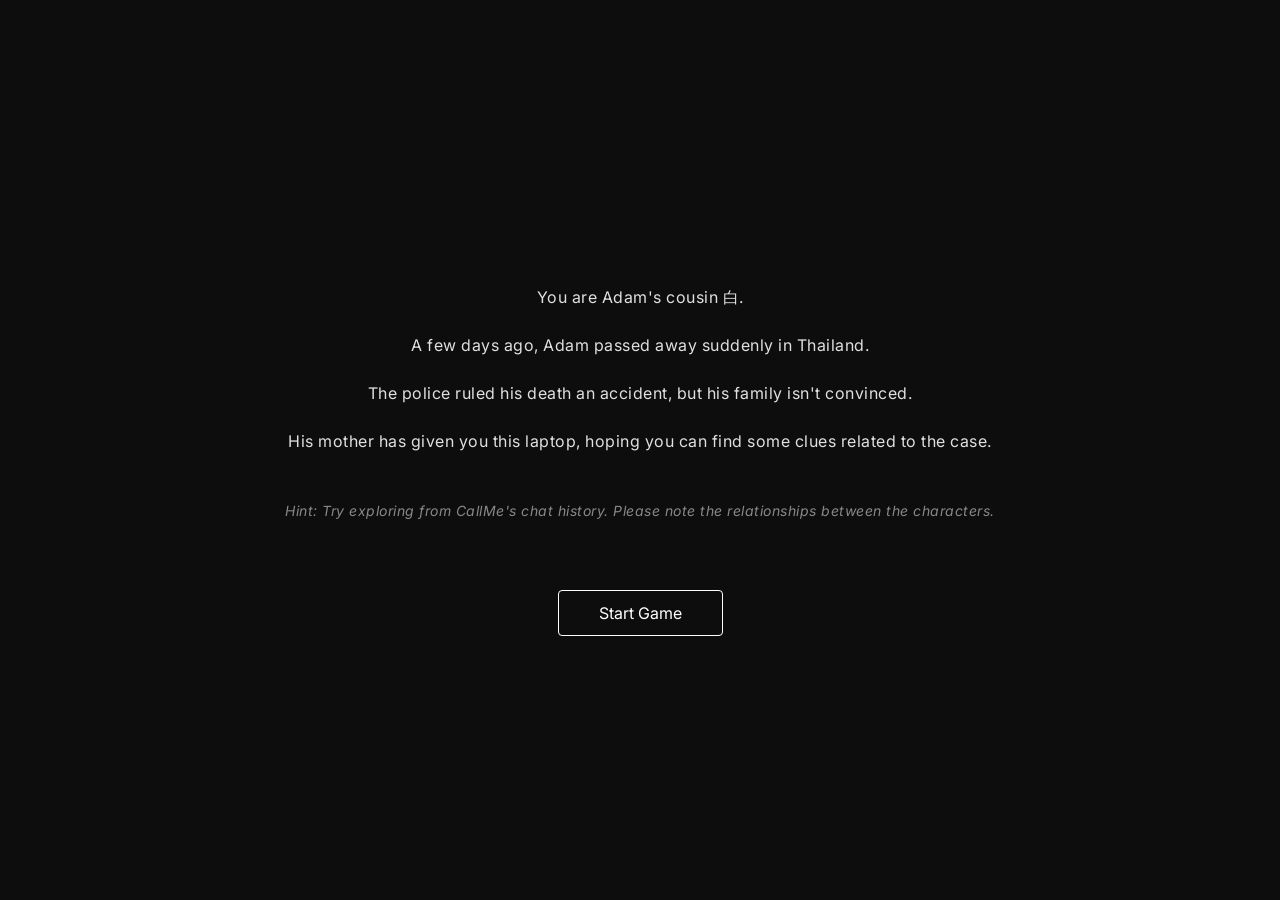
==== ARG_Game_Project/index.html @ 941aab4d "6" ====
<!DOCTYPE html>
<html lang="en">

<head>
    <meta charset="UTF-8">
    <title>ARG Prototype</title>
    <link
        href="https://fonts.googleapis.com/css2?family=Comic+Neue:wght@400;700&family=Inter:wght@400;500;600&family=Courier+Prime&display=swap"
        rel="stylesheet">
    <link rel="stylesheet" href="style.css">
</head>

<body>
    <div id="intro-screen">
        <div class="intro-content">
            <p>You are Adam's cousin 白.</p>
            <p>A few days ago, Adam passed away suddenly in Thailand.</p>
            <p>The police ruled his death an accident, but his family isn't convinced.</p>
            <p>His mother has given you this laptop, hoping you can find some clues related to the case.</p>
            <p class="intro-hint">Hint: Try exploring from CallMe's chat history. Please note the relationships between the characters.</p>
    
            <button class="start-btn" onclick="startGame()">Start Game</button>
        </div>
    </div>

    <div id="top-bar">
        <span style="font-weight:700; margin-right:20px; display:flex; align-items:center; gap:6px;">
            <svg width="14" height="14" viewBox="0 0 170 170" fill="currentColor" xmlns="http://www.w3.org/2000/svg">
                <path
                    d="M116.57 56.41C122.95 48.86 127.35 38.31 126.15 27.65C116.88 28.06 105.7 34.03 99.07 41.51C93.45 47.81 88.38 58.62 89.81 69.04C100.22 69.74 110.19 63.95 116.57 56.41ZM118.06 72.18C104.99 72.18 92.51 81.18 85.58 81.18C78.65 81.18 68.39 73.19 57.51 73.49C43.23 73.79 30.15 81.78 22.84 94.62C7.94 120.78 19.05 160.79 33.61 181.85C40.67 192.08 48.96 203.54 60.12 203.24C70.68 202.94 74.83 196.48 87.35 196.48C99.86 196.48 103.42 203.24 114.59 203.24C126.05 203.24 133.24 193.13 140.01 183.21C148.42 170.83 151.85 158.82 152 158.21C151.7 158.06 126.46 148.42 126.15 119.83C125.85 96.06 145.45 86.41 146.36 85.96C140.28 77.01 130.41 72.43 118.06 72.18Z"
                    transform="translate(0 -27)" />
            </svg>
            Finder
        </span>
        <span>File</span> <span style="margin-left:15px">Edit</span> 
        <span style="margin-left:20px; color:#ff5f56; cursor:pointer; font-size:11px;" onclick="clearSave()">[Reset Save]</span>
        <span style="margin-left:10px; color:#27c93f; cursor:pointer; font-size:11px; font-weight:bold;"
            onclick="exportLogs()">[Export Log]</span>
        <span style="margin-left:auto" id="clock">10:42
            AM</span>
    </div>

    <!-- <div id="digital-sticky">
        <div class="sticky-header"></div>
        <div class="sticky-body">
            I think<br>I found you.
        </div>
    </div> -->

    <div id="win-chat" class="window" style="width: 800px; height: 550px; top: 50px; left: 50px;">
        <div class="title-bar">
            <div class="traffic-lights">
                <div class="dot close" onclick="closeWindow('win-chat')"></div>
                <div class="dot min"></div>
                <div class="dot max"></div>
            </div>
            <div class="win-title">CallMe</div>
        </div>
    
        <div class="wechat-app-container">
            <div class="wechat-sidebar">
                <!-- <div class="self-avatar"
                    style="background: url('assets/Adam.png') center/cover;">
                </div> -->
                <div class="wechat-sidebar">
                    <div class="self-avatar" style="background: #333;">Adam</div>
                    
                </div>


                <div class="nav-icon active" id="nav-chats" onclick="switchWechatTab('chats', this)" title="Chats">💬</div>
                <div class="nav-icon" id="nav-contacts" onclick="switchWechatTab('contacts', this)" title="Contacts">👤
                </div>
                <div class="nav-icon" id="nav-wallet" onclick="switchWechatTab('wallet', this)" title="Wallet">💰</div>
            </div>
    
            <div class="wechat-main">
    
                <div id="wechat-chats" class="wechat-page active chat-layout">
                    <div id="chat-list-view" class="contact-list"></div>
                    <div id="chat-detail-view" class="chat-view">
                        <div class="chat-header-bar">
                            <div class="chat-title" id="active-chat-name"
                                style="font-weight:600; font-size:16px; margin-left:15px;">Select a chat</div>
                        </div>
                        <div class="message-container" id="chat-messages"></div>
                    </div>
                </div>
    
                <div id="wechat-contacts" class="wechat-page chat-layout">
                    <div id="contacts-list-view" class="contact-list"></div>
                    <div id="contacts-detail-view" class="chat-view"
                        style="display:flex; justify-content:center; align-items:center; background:#f5f5f5;">
                        <div style="color:#999; font-size:14px;">Select a contact to view details</div>
                    </div>
                </div>
    
                <div id="wechat-wallet" class="wechat-page" style="flex-direction:column; background:#fff;">
                    <div class="wallet-header">
                        <div class="wallet-balance-title">My Balance (¥)</div>
                        <div class="wallet-balance">245,420.00</div>
                    </div>
                    <div
                        style="padding: 15px 20px; font-weight:bold; border-bottom:1px solid #eee; color:#555; background:#fafafa;">
                        Recent Transactions</div>
                    <div id="wallet-records" class="wallet-list"></div>
                </div>
    
            </div>
        </div>
    </div>

    <div id="win-files" class="window" style="width: 500px; height: 520px; top: 100px; left: 450px;">
        <div class="title-bar">
            <div class="traffic-lights">
                <div class="dot close" onclick="closeWindow('win-files')"></div>
                <div class="dot min"></div>
                <div class="dot max"></div>
            </div>
            <div class="win-title">My Documents</div>
        </div>

        <div class="browser-controls"
            style="display: flex; gap: 8px; align-items: center; padding: 5px 10px; background: #f1f3f4; border-bottom: 1px solid #ccc; flex-shrink: 0;">
            <button onclick="universalFileBack()"
                style="border:none; background:transparent; font-size:16px; cursor:pointer; padding: 4px 8px; border-radius: 4px;"
                onmouseover="this.style.background='#e4e6e9'" onmouseout="this.style.background='transparent'">
                🔙
            </button>
            <span style="font-size: 12px; color: #555; margin-left: 5px; font-weight: 500;" id="current-folder-path">My
                Documents</span>
        </div>

        <div id="files-main-view" class="file-grid">
            <div class="icon-item"><span class="file-visual">📁</span>
                <div class="icon-name">Work</div>
            </div>
        
            <div class="icon-item" onclick="showRyanPasswordPrompt(this)">
                <span class="file-visual">🔒</span>
                <div class="icon-name">Xin</div>
            </div>
        
            <div class="icon-item"><span class="file-visual">📁</span>
                <div class="icon-name">Games</div>
            </div>

            <div class="icon-item" onclick="openDownloadsFolder('Downloads')">
                <span class="file-visual">⬇️</span>
                <div class="icon-name">Downloads</div>
            </div>
        
            <div class="icon-item" onclick="showHandsPasswordPrompt(this)">
                <span class="file-visual">🔒</span>
                <div class="icon-name">Data_Recovered</div>
            </div>
        </div>

        <div id="downloads-content-view" class="file-grid"
            style="display:none; background:#fff; flex:1; overflow-y:auto; padding: 15px;">
        </div>
    
        <div id="ryan-password-screen" style="display:none; flex-direction:column; align-items:center; justify-content:center; flex:1; background:#f0f0f0;">
            <div style="font-size: 40px; margin-bottom: 10px;">📂</div>
            <div style="font-size: 13px; font-weight: bold; margin-bottom: 15px;">Folder "Xin" is encrypted.</div>
            <input type="password" id="ryan-pwd-input" placeholder="YYYYMMDD" 
                   style="padding:8px; border:1px solid #ccc; border-radius:4px; margin-bottom:10px; outline:none; text-align:center;">
            <div style="display:flex; gap:10px;">
                <button onclick="checkRyanPassword()" style="padding:5px 15px; cursor:pointer; background:#2c3e50; color:white; border:none; border-radius:4px;">Unlock</button>
                <button onclick="universalFileBack()" style="padding:5px 15px; cursor:pointer; background:#ccc; border:none; border-radius:4px;">Cancel</button>
            </div>
            <p id="ryan-pwd-error" style="color:red; font-size:11px; margin-top:10px; height:12px;"></p>
        </div>

        <div id="diary-password-screen"
            style="display:none; position:absolute; top:0; left:0; width:100%; height:100%; background:rgba(0,0,0,0.85); z-index:9999; flex-direction:column; justify-content:center; align-items:center;">
            <div
                style="background:#1a1a1a; border:1px solid #444; padding:30px; border-radius:4px; text-align:center; color:white; width: 320px; box-shadow: 0 10px 30px rgba(0,0,0,0.8);">
                <h3 style="margin-top:0; font-family:serif; color:#f0d799; letter-spacing: 1px;">Encrypted Document</h3>
                <p style="font-size:12px; color:#aaa; margin-bottom:20px; line-height:1.5;">I define the truth of the world.</p>
        
                <input type="text" id="diary-pwd-input" placeholder="Enter passphrase..." autocomplete="off"
                    style="width:85%; padding:10px; margin-bottom:10px; background:#000; color:#fff; border:1px solid #555; border-radius:2px; text-align:center; font-family: monospace;">
        
                <div id="diary-pwd-error" style="color:#ff4444; font-size:11px; height:15px; margin-bottom:15px;"></div>
        
                <div>
                    <button onclick="document.getElementById('diary-password-screen').style.display='none'"
                        style="padding:6px 16px; cursor:pointer; background:transparent; border:1px solid #555; color:#aaa; border-radius:2px; margin-right:10px; transition: 0.2s;">Cancel</button>
                    <button onclick="checkDiaryPassword()"
                        style="padding:6px 16px; cursor:pointer; background:#f0d799; border:none; color:#000; border-radius:2px; font-weight:bold; transition: 0.2s;">Decrypt</button>
                </div>
            </div>
        </div>
    
        <div id="ryan-content-view" class="file-grid" style="display:none; background:#fff; flex:1; overflow-y:auto;">
            </div>

        <div id="hands-password-screen"
            style="display:none; flex-direction:column; align-items:center; justify-content:center; flex:1; background:#f5f7fa;">
        
            <div style="font-size: 14px; font-weight: bold; margin-bottom: 15px; color: #555; letter-spacing: 1px;">
                "My Fetish......"
            </div>
        
            <div id="t9-input-display"
                style="width: 200px; height: 36px; background: white; border: 1px solid #ccc; border-radius: 4px; margin-bottom: 20px; text-align: center; line-height: 36px; font-size: 20px; letter-spacing: 8px; font-weight: bold; color: #333; box-shadow: inset 0 1px 3px rgba(0,0,0,0.1);">
            </div>
        
            <div class="t9-keypad">
                <div class="t9-key" onclick="t9Input('1')"><span class="num">1</span><span class="letters"></span></div>
                <div class="t9-key" onclick="t9Input('2')"><span class="num">2</span><span class="letters">ABC</span></div>
                <div class="t9-key" onclick="t9Input('3')"><span class="num">3</span><span class="letters">DEF</span></div>
                <div class="t9-key" onclick="t9Input('4')"><span class="num">4</span><span class="letters">GHI</span></div>
                <div class="t9-key" onclick="t9Input('5')"><span class="num">5</span><span class="letters">JKL</span></div>
                <div class="t9-key" onclick="t9Input('6')"><span class="num">6</span><span class="letters">MNO</span></div>
                <div class="t9-key" onclick="t9Input('7')"><span class="num">7</span><span class="letters">PQRS</span></div>
                <div class="t9-key" onclick="t9Input('8')"><span class="num">8</span><span class="letters">TUV</span></div>
                <div class="t9-key" onclick="t9Input('9')"><span class="num">9</span><span class="letters">WXYZ</span></div>
                <div class="t9-key action-key" onclick="t9Clear()">CLR</div>
                <div class="t9-key" onclick="t9Input('0')"><span class="num">0</span></div>
                <div class="t9-key action-key" onclick="t9Submit()" style="color: #27c93f;">OK</div>
            </div>
        
            <div style="display:flex; gap:10px; margin-top: 20px;">
                <button onclick="universalFileBack()"
                    style="padding:6px 20px; cursor:pointer; background:#ccc; border:none; border-radius:4px; font-weight:bold; color:#333;">Cancel</button>
            </div>
            <p id="hands-pwd-error" style="color:#ff5f56; font-size:12px; margin-top:10px; height:14px; font-weight:bold;"></p>
        </div>
        
        
        <div id="hands-content-view" class="file-grid" style="display:none; background:#fff; flex:1; overflow-y:auto; padding: 15px;">
        </div>

    </div>


   

    <div id="win-music" class="window" style="width: 850px; height: 600px; top: 80px; left: 180px;">
        <div class="title-bar">
            <div class="traffic-lights">
                <div class="dot close" onclick="closeWindow('win-music')"></div>
                <div class="dot min"></div>
                <div class="dot max"></div>
            </div>
            <div class="win-title">Music Player</div>
        </div>

        
        <audio id="real-audio" style="display:none;"></audio>


        <div class="music-container">
            <div class="music-sidebar">
                <div class="music-menu-section">
                    <div class="menu-label">Recommend</div>
                    <div class="menu-item disabled">Home</div>
                    <div class="menu-item disabled">Explore</div>
                    <div class="menu-item disabled">Video</div>
                </div>
                <div class="music-menu-section">
                    <div class="menu-label">My Music</div>
                    <div class="menu-item active-link" onclick="showLikedSongs()">❤️ Liked</div>
                    <div class="menu-item disabled">Recent</div>
                    <div class="menu-item disabled">Local</div>
                    <div class="menu-item disabled">Cloud</div>
                </div>
            </div>
    
            <div class="music-main" id="music-main-content">
                <div class="music-home-mock">
                    <h2 style="margin-bottom:20px;">Hi, Guest</h2>
                    <div class="mock-banner">Daily Recommendations for You</div>
                    <div style="color:#999; margin-top:50px; text-align:center;">Click "Liked" to view your collection.</div>
                </div>
            </div>
        </div>
    
        <div class="music-player-bar">
            <div class="current-track-info">
                <div id="player-cover" class="player-cover">?</div>
                <div class="track-text">
                    <div id="player-title" class="player-title">Not Playing</div>
                    <div id="player-artist" class="player-artist">Select a song</div>
                </div>
                <span style="color:#ff5c5c; margin-left:10px; cursor:pointer;">❤️</span>
            </div>
            
            <div class="player-controls-center">


                <div class="controls-btns">
                    <span onclick="playPrevSong()" style="cursor:pointer;">⏮</span>
                    <span id="play-btn" style="font-size:30px; cursor:pointer;" onclick="togglePlay()">▶️</span>
                    <span onclick="playNextSong()" style="cursor:pointer;">⏭</span>
                </div>


                <div class="progress-container">
                    <span class="time-text" id="curr-time">00:00</span>
                    <div class="progress-bar"><div id="progress-fill" class="progress-fill"></div></div>
                    <!-- <span class="time-text">03:37</span> -->
                    <span class="time-text" id="total-time">00:00</span>
                </div>
            </div>
            
            <div class="player-extra-btns">
                <span>🔊</span>
                <span>List</span>
            </div>
        </div>
    </div>




    <div id="win-trash" class="window" style="width: 400px; height: 300px; top: 180px; left: 500px;">
        <div class="title-bar">
            <div class="traffic-lights">
                <div class="dot close" onclick="closeWindow('win-trash')"></div>
                <div class="dot min"></div>
                <div class="dot max"></div>
            </div>
            <div class="win-title">Trash Bin</div>
        </div>
        <div style="flex:1; background:#f0f0f0;" class="file-grid">
            <div style="width:100%; color:#888; font-size:12px;">Items deleted recently:</div>
            <div class="icon-item" onclick="openReceiptPreview()">
                <span class="file-visual">📄</span>
                <div class="icon-name">Receipt_8823.pdf</div>
            </div>
        </div>
    </div>

    <div id="win-preview" class="window" style="width: 340px; height: 480px; top: 60px; left: 600px; z-index: 200;">
        <div class="title-bar">
            <div class="traffic-lights">
                <div class="dot close" onclick="closeWindow('win-preview')"></div>
                <div class="dot min"></div>
                <div class="dot max"></div>
            </div>
            <div class="win-title">Preview</div>
        </div>
        <div style="background:#333; flex:1; overflow:auto; display:flex; justify-content:center; padding-top:20px;">
            <div class="receipt-paper">
                <div style="text-align:center; border-bottom:2px dashed #333; padding-bottom:10px; margin-bottom:10px;">
                    <h3>RECEIPT</h3>
                    <p style="font-size:10px">Guangzhou Logistics Center</p>
                </div>
                <div style="display:flex; justify-content:space-between; font-size:12px; margin-bottom:5px;">
                    <span>Date: 2023-10-01</span>
                </div>
                <div style="display:flex; justify-content:space-between; font-size:12px; margin-bottom:5px; background: yellow; color:black; font-weight:bold;">
                    <span>TRACKING NO:</span><span>SF-8823</span>
                </div>
                
                <div style="text-align: center; font-size: 9px; color: #666; margin-top: 5px; margin-bottom: 10px;">
                    (Search 'SF Express' to check the tracking status)
                </div>
                <hr style="border-top:1px dashed #ccc; margin:10px 0;">
                <div style="font-weight:bold; font-size:12px; margin-bottom:5px;">ITEM DESCRIPTION</div>
                <div style="display:flex; justify-content:space-between; font-size:12px; margin-bottom:10px;">
                    <span style="width:70%">Fashion Handbag<br><span style="color:#666; font-size:10px;">(Luxury Style /
                            Orange)</span></span>
                    <span>¥800,000.00</span>
                </div>
                <div style="border-top:2px dashed #333; margin-top:20px; padding-top:10px; font-weight:bold; display:flex; justify-content:space-between; font-size:14px;">
                    <span>TOTAL:</span><span>¥800,000.00</span>
                </div>
                <div class="stamp">PAID</div>
            </div>
        </div>
    </div>

    <!-- <div id="win-track" class="window" style="width: 360px; height: 500px; top: 90px; left: 150px;">
        <div class="title-bar">
            <div class="traffic-lights">
                <div class="dot close" onclick="closeWindow('win-track')"></div>
                <div class="dot min"></div>
                <div class="dot max"></div>
            </div>
            <div class="win-title">Global Express</div>
        </div>
        <div style="flex:1; background:#f5f7fa; display:flex; flex-direction:column; padding:20px;">
            <div style="text-align:center; margin-bottom:20px;">
                <div style="font-size:40px; margin-bottom:5px;">📦</div>
                <div style="font-weight:800; color:#2c3e50; font-size:18px;">GLOBAL TRACK</div>
            </div>
            <div class="tracking-input-box">
                <label style="font-size:11px; font-weight:bold; color:#555; display:block; margin-bottom:8px;">ENTER
                    TRACKING NUMBER</label>
                <div style="display:flex; gap:10px;">
                    <input type="text" id="tracking-input" placeholder="e.g. SF-1001"
                        style="flex:1; padding:8px; border:1px solid #ddd; border-radius:4px; outline:none; font-family:monospace; text-transform:uppercase;">
                    <button onclick="trackPackage()"
                        style="background:#2c3e50; color:white; border:none; padding:0 15px; border-radius:4px; cursor:pointer; font-weight:bold;">GO</button>
                </div>
                <p id="track-error" style="color:#d93025; font-size:10px; margin-top:5px; min-height:12px;"></p>
            </div>

            <div id="track-result" style="margin-top:20px; flex:1; overflow-y:auto; display:none;">
                <div
                    style="background:white; border-left:4px solid #d93025; padding:15px; border-radius:4px; margin-bottom:15px;">
                    <div style="display:flex; justify-content:space-between; margin-bottom:5px;">
                        <span style="font-size:12px; color:#999;">Status:</span>
                        <span style="font-size:12px; font-weight:bold; color:#27c93f;">DELIVERED</span>
                    </div>
                    <div style="font-weight:bold; font-size:16px; margin-bottom:5px;">To: Luna (Bangkok)</div>
                    <div style="font-size:12px; color:#555;">Item: <span
                            style="background:#eee; padding:2px 4px; border-radius:2px;">Synthetic Leather Bag</span>
                    </div>
                    <div style="font-size:12px; color:#555; margin-top:2px;">Declared Value: <span
                            style="color:#d93025; font-weight:bold;">¥ 250.00</span></div>
                </div>
                <div style="position:relative; padding-left:20px; border-left:2px solid #ddd; margin-left:10px;">
                    <div class="track-node">
                        <div style="font-size:11px; color:#999;">Oct 05, 10:00</div>
                        <div style="font-size:13px;">Delivered to Concierge</div>
                    </div>
                    <div class="track-node">
                        <div style="font-size:11px; color:#999;">Oct 01, 09:30</div>
                        <div style="font-size:13px; font-weight:bold;">Picked up from Sender</div>
                        <div style="font-size:11px; color:#d93025;">Origin: Baiyun Wholesale Market, Stall 402</div>
                    </div>
                </div>
            </div>
        </div>
    </div> -->

    <div id="win-xhs" class="window" style="width: 720px; height: 600px; top: 80px; left: 300px;">
        <div class="title-bar">
            <div class="traffic-lights">
                <div class="dot close" onclick="closeWindow('win-xhs')"></div>
                <div class="dot min"></div>
                <div class="dot max"></div>
            </div>
            <div class="win-title">RedGram</div>
        </div>
    
        <div class="xhs-content">
            <div id="xhs-home" class="xhs-page active">
                <div class="xhs-header">Explore</div>
                <div class="xhs-feed">
                    <div class="xhs-post" onclick="openXhsDetail('luna_post_1')">
                        <img src="https://images.unsplash.com/photo-1512621776951-a57141f2eefd?q=80&w=500" alt="food">
                        <div class="xhs-post-title">Best street food in BKK! 🍜 Found a hidden gem...</div>
                    </div>
                    <div class="xhs-post">
                        <img src="https://images.unsplash.com/photo-1555529669-e69e7aa0ba9a?q=80&w=500" alt="luxury">
                        <div class="xhs-post-title">A perfect gift for a perfect soul. #Hermes #Love</div>
                    </div>
                    <div class="xhs-post" onclick="openXhsDetail('mock_post_1')">
                        <img src="https://images.unsplash.com/photo-1497935586351-b67a49e012bf?q=80&w=500" alt="coffee">
                        <div class="xhs-post-title">Quiet afternoon with a good cup of coffee ☕️</div>
                    </div>
                </div>
            </div>


            <div id="xhs-msgs" class="xhs-page">
                <div class="xhs-header">Messages</div>
            
                <div id="xhs-msg-lock-screen"
                    style="display:flex; flex-direction:column; align-items:center; justify-content:center; flex:1; background:#f9f9f9; padding: 20px;">
                    <div style="font-size: 40px; margin-bottom: 10px;">🔒</div>
                    <div style="font-size: 14px; font-weight: bold; margin-bottom: 15px; color:#333; text-align:center;">
                        For security reasons, please enter the user's birth year for verification.
                    </div>
                    <input type="password" id="xhs-msg-pwd-input" placeholder="YYYY" maxlength="4"
                        style="padding:10px; border:1px solid #ccc; border-radius:4px; margin-bottom:10px; outline:none; text-align:center; font-size:16px; width: 150px;">
                    <button onclick="checkXhsMsgPassword()"
                        style="padding:8px 25px; cursor:pointer; background:#ff2442; color:white; border:none; border-radius:20px; font-weight:bold;">Verify</button>
                    <p id="xhs-msg-pwd-error" style="color:red; font-size:12px; margin-top:10px; height:14px;"></p>
                </div>
            
                <div id="xhs-msg-list-container" class="xhs-msg-list" style="display:none;"></div>
            </div>

            <!-- <div id="xhs-msgs" class="xhs-page">
                <div class="xhs-header">Messages</div>
                <div id="xhs-msg-list-container" class="xhs-msg-list">
                    </div>
            </div> -->



    
            <div id="xhs-profile" class="xhs-page">
                <div class="xhs-header">Me</div>
                <div class="xhs-profile-header">
                    <div class="xhs-p-avatar"
                        style="background: url('assets/Adam.png') center/cover;">
                    </div>
                    <div class="xhs-p-info">
                        <h3>Augenster</h3>
                        <p>ID: 8832910</p>
                    </div>
                </div>
                <div class="xhs-p-stats">
                    <div class="xhs-stat"><b>4</b>Posts</div>
                    <div class="xhs-stat"><b>45</b>Followers</div>
                    <div class="xhs-stat"><b>128</b>Following</div>
                </div>
                <div style="padding: 15px; font-size: 13px; color: #444; border-bottom: 1px solid #eee;">Less is more.</div>
            
                <div class="xhs-feed" id="xhs-my-feed" style="grid-template-columns: repeat(3, 1fr); padding: 5px;">
                </div>
            </div>
    
            <!-- <div id="xhs-detail" class="xhs-detail-view" style="z-index: 160;"> -->
            <div id="xhs-detail" class="xhs-detail-view">
                <div class="xhs-detail-close" onclick="goXhsBack()">✕</div>
                <div class="xhs-detail-left">
                    <img id="xhs-detail-img" src="" alt="Post content">

                    <video id="xhs-detail-video" controls autoplay loop muted style="display:none; max-width:100%; max-height:100%;">
                        Your browser does not support the video tag.
                    </video>
                </div>
                <div class="xhs-detail-right">
                    <div class="xhs-detail-scroll">
                        <div class="xhs-author-row">
                            <div class="xhs-msg-avatar" id="xhs-detail-avatar"
                                style="width:35px; height:35px; margin-right:0;"></div>
                            <div class="xhs-author-info">
                                <div class="xhs-author-name" id="xhs-detail-author">Author</div>
                            </div>
                            <div class="xhs-follow-btn">Follow</div>
                        </div>
                        <div class="xhs-detail-content" id="xhs-detail-text"></div>
                        <div class="xhs-detail-date" id="xhs-detail-date"></div>
                        <div class="xhs-comments-sec">
                            <div style="font-weight:bold; margin-bottom:15px;" id="xhs-comment-count">0 Comments</div>
                            <div id="xhs-comments-list"></div>
                        </div>
                    </div>
                    <div class="xhs-detail-footer">
                        <div class="xhs-input-fake">Say something...</div>
                        <div class="xhs-action-icons"><span>❤️</span><span>⭐</span><span>💬</span></div>
                    </div>
                </div>
            </div>
    
            <!-- <div id="xhs-external-user" class="xhs-detail-view" style="flex-direction:column; z-index:150;"> -->
            <div id="xhs-external-user" class="xhs-detail-view" style="flex-direction:column;">
                <div class="xhs-header"
                    style="text-align: left; padding: 0 15px; display: flex; align-items: center; background:#fff;">
                    <span style="font-size: 24px; cursor:pointer; margin-right: 15px;" onclick="goXhsBack()">‹</span>
                    <span id="xhs-up-title"
                        style="flex:1; text-align:center; padding-right: 30px; font-weight: bold; color: #333;">Profile</span>
                </div>
                <div style="flex:1; overflow-y:auto; background:#fff;">
                    <div class="xhs-profile-header">
                        <div class="xhs-p-avatar" id="xhs-up-avatar"></div>
                        <div class="xhs-p-info">
                            <h3 id="xhs-up-name">Name</h3>
                            <p id="xhs-up-id">ID: ---</p>
                        </div>
                    </div>
                    <div class="xhs-p-stats">
                        <div class="xhs-stat"><b id="xhs-up-posts">0</b>Posts</div>
                        <div class="xhs-stat"><b id="xhs-up-followers">0</b>Followers</div>
                        <div class="xhs-stat"><b id="xhs-up-following">0</b>Following</div>
                    </div>
                    <div id="xhs-up-bio" style="padding: 15px; font-size: 13px; color: #444; border-bottom:1px solid #eee;">
                    </div>
                    <div class="xhs-feed" id="xhs-up-feed" style="grid-template-columns: repeat(3, 1fr); padding: 5px;">
                    </div>
                </div>
            </div>
    
            <div id="xhs-dm-view" class="xhs-detail-view" style="flex-direction:column;">
                <div class="xhs-header"
                    style="text-align: left; padding: 0 15px; display: flex; align-items: center; background:#fff;">
                    <span style="font-size: 24px; cursor:pointer; margin-right: 15px;" onclick="goXhsBack()">‹</span>
                    <span id="xhs-dm-name"
                        style="flex:1; text-align:center; padding-right: 30px; font-weight: bold; color: #333;">User</span>
                </div>
                <div class="message-container" id="xhs-dm-messages"
                    style="flex:1; overflow-y:auto; padding:15px; background:#f5f5f5;"></div>
            </div>
    
            <div class="xhs-nav">
                <div class="xhs-nav-item active" onclick="switchXhsTab('xhs-home', this)">
                    <span class="xhs-nav-icon">🏠</span><span>Home</span>
                </div>
                <div class="xhs-nav-item" onclick="switchXhsTab('xhs-msgs', this)">
                    <span class="xhs-nav-icon">✉️</span><span>Messages</span>
                </div>
                <div class="xhs-nav-item" onclick="switchXhsTab('xhs-profile', this)">
                    <span class="xhs-nav-icon">👤</span><span>Me</span>
                </div>
            </div>
        </div>
    </div>

    <div id="win-notes" class="window" style="width: 300px; height: 400px; top: 50px; left: 800px;">
        <div class="title-bar">
            <div class="traffic-lights">
                <div class="dot close" onclick="closeWindow('win-notes')"></div>
                <div class="dot min"></div>
                <div class="dot max"></div>
            </div>
            <div class="win-title">My Notes</div>
        </div>
        <div class="window-content">
            <textarea class="notes-textarea"
                placeholder="Type your clues here...&#10;- Tracking Numbers?&#10;- Passwords?&#10;- Suspects?"></textarea>
        </div>
    </div>


    <div id="win-browser" class="window" style="width: 800px; height: 600px; top: 60px; left: 200px;">
        <div class="title-bar">
            <div class="traffic-lights">
                <div class="dot close" onclick="closeWindow('win-browser')"></div>
                <div class="dot min"></div>
                <div class="dot max"></div>
            </div>
            <div class="browser-tabs">
                <div class="browser-tab active">
                    <span id="browser-tab-title">New Tab</span>
                </div>
            </div>
        </div>
    
        <div class="browser-controls"
            style="display: flex; gap: 8px; align-items: center; padding: 10px; background: #f1f3f4; border-bottom: 1px solid #ccc;">

            <button onclick="goBrowserBack()"
                style="border:none; background:transparent; font-size:18px; cursor:pointer; padding: 5px 10px; border-radius: 4px;"
                onmouseover="this.style.background='#e4e6e9'" onmouseout="this.style.background='transparent'">🔙
            </button>

            <button onclick="navBrowser('home')"
                style="border:none; background:transparent; font-size:18px; cursor:pointer; padding: 5px 10px; border-radius: 4px;"
                onmouseover="this.style.background='#e4e6e9'" onmouseout="this.style.background='transparent'">🏠
            </button>

            <input type="text" id="browser-url" readonly
                style="flex:1; padding: 6px 12px; border-radius: 16px; border: 1px solid #ddd; background: #fff;">

            <button onclick="navBrowser('history')"
                style="border:none; background:transparent; font-size:18px; cursor:pointer; padding: 5px 10px; border-radius: 4px;"
                onmouseover="this.style.background='#e4e6e9'" onmouseout="this.style.background='transparent'">🕒
            </button>
        </div>

        <div class="browser-bookmarks-bar" id="bookmarks-bar"></div>
    
        <div class="browser-content">
            <div id="browser-home" class="browser-page active">
                <div class="search-engine-container">
                    <div class="search-logo">Co</div>
                    <div class="search-box-wrapper">
                        <span class="search-icon">🔍</span>
                        <input type="text" id="main-search-input" placeholder="Search Google or type a URL"
                            onkeypress="handleSearchEnter(event)">
                    </div>
                    <div class="search-buttons">
                        <button onclick="executeSearch()">Coogle Search</button>
                        <button>I'm Feeling Lucky</button>
                    </div>
                </div>
            </div>
    
            <div id="browser-results" class="browser-page">
                <div class="results-header">
                    <div class="search-box-wrapper mini">
                        <input type="text" id="result-search-input" onkeypress="handleSearchEnter(event)">
                        <span class="search-icon" onclick="executeSearch(true)">🔍</span>
                    </div>
                </div>
                <div class="results-stats" id="results-stats">About 0 results (0.33 seconds)</div>
                <div id="search-results-list" class="results-list">
                </div>
            </div>


            <!-- <div id="browser-couple-login" class="browser-page">
                <div class="couple-login-wrapper">
                    <div class="couple-login-card">
                        <h2 class="couple-quote">Wise men say</h2>
                        <div class="couple-input-area">
                            <input type="password" id="couple-pwd-input" placeholder="Enter Secret Code">
                            <button class="couple-btn" onclick="checkCouplePassword()">Rush in</button>
                        </div>
                        <p id="couple-login-error"></p>
                    </div>
                </div>
            </div> -->
            
            <div id="browser-couple-login" class="browser-page">
                <div class="couple-login-wrapper">
                    <div class="couple-login-card">
                        <h2 class="couple-quote">Wise men say</h2>
                        <div class="couple-input-area">
                            <div class="couple-input-field">
                                <label style="font-size: 11px; color: rgba(255,255,255,0.7); margin-bottom: 5px; display: block;"></label>
                                <input type="text" id="couple-pwd-lyrics" placeholder="Our Song" style="width: 200px;">
                            </div>
                            
                            <div class="couple-input-field">
                                <label style="font-size: 11px; color: rgba(255,255,255,0.7); margin-bottom: 5px; display: block;"></label>
                                <input type="text" id="couple-pwd-date" placeholder="YYYYMMDD" style="width: 200px;">
                            </div>
            
                            <button class="couple-btn" onclick="checkCouplePassword()" style="margin-top: 20px;">Rush in</button>
                        </div>
                        <p id="couple-login-error"></p>
                    </div>
                </div>
            </div>

            
            <div id="browser-couple-main" class="browser-page" style="background: #fff;">
                <div class="couple-site-header">
                    <h1>H & L : Our Eternal Journey</h1>
                    <p>Est. 2024.02.14</p>
                </div>
                
                <div class="couple-site-container">
                    <div class="couple-column">
                        <h3 class="column-title">❤️ Love Diary</h3>
                        
                        <div class="diary-post">
                            <span class="diary-date">Feb 14, 2024</span>
                            <p>Today, we finally made it official. It's a new beginning for both of us. Looking back at the path we've walked—filled with so much sweetness and some pain—it all feels worth it. Here's to us. ❤️</p>
                            <div style="position: relative; margin-top: 15px;">
                                <img src="assets/Hope.png" alt="Hope"
                                    style="width: 100%; border-radius: 8px; border: 3px solid #fff; box-shadow: 0 3px 10px rgba(0,0,0,0.1);">
                            
                                <button class="minimal-download-btn" onclick="triggerDownload('hope_now')" title="Download Photo">
                                    <svg width="20" height="20" viewBox="0 0 24 24" fill="none" stroke="currentColor" stroke-width="2"
                                        stroke-linecap="round" stroke-linejoin="round">
                                        <path d="M21 15v4a2 2 0 0 1-2 2H5a2 2 0 0 1-2-2v-4"></path>
                                        <polyline points="7 10 12 15 17 10"></polyline>
                                        <line x1="12" y1="15" x2="12" y2="3"></line>
                                    </svg>
                                </button>
                            </div>
                        </div>
            
                        <div class="diary-post">
                            <span class="diary-date">May 20, 2025</span>
                            <p>Meet our new family member: <b>Lolo</b>! 🐾 She's a Golden Retriever puppy with the brightest smile. Chris says she has my eyes, but I think she just has his energy. Welcome home, girl!</p>
                            <img src="https://images.unsplash.com/photo-1552053831-71594a27632d?q=80&w=300" class="diary-img" alt="Smiling Golden Retriever">
                        </div>
            
                        <div class="diary-post">
                            <span class="diary-date">Dec 25, 2025</span>
                            <p>Under the dancing lights of Iceland, Lucas asked me to be his forever. It felt like the entire universe was blessing us. The Aurora is truly a miracle, just like finding you. I said YES! ✨💍</p>
                            <img src="https://images.unsplash.com/photo-1483347756197-71ef80e95f73?q=80&w=300" class="diary-img" alt="Iceland Aurora">
                        </div>
                    </div>
            
                    <div class="couple-column">
                        <h3 class="column-title">📸 Daily Photos</h3>
                        <div class="couple-gallery">
                            <div class="gallery-item">
                                <img src="https://images.unsplash.com/photo-1559339352-11d035aa65de?q=80&w=200" alt="Thai Food">
                                <div class="gallery-cap">Best Curry in BKK</div>
                            </div>
                            <div class="gallery-item">
                                <img src="https://images.unsplash.com/photo-1506665531195-3566af2b4dfa?q=80&w=200" alt="Travel">
                                <div class="gallery-cap">Beach Day</div>
                            </div>
                            <div class="gallery-item">
                                <img src="https://images.unsplash.com/photo-1519671482749-fd09be7ccebf?q=80&w=200" alt="Silhouette">
                                <div class="gallery-cap">Forever & Always</div>
                            </div>
                            <div class="gallery-item">
                                <img src="https://images.unsplash.com/photo-1516627145497-ae6968895b74?q=80&w=200" alt="Ice Cave">
                                <div class="gallery-cap">Iceland Memories</div>
                            </div>
                        </div>
                    </div>
                </div>
            </div>



            <div id="browser-history" class="browser-page">
                <div class="browser-internal-header">History</div>
                <div class="history-list" id="history-container">
                </div>
            </div>




            <div id="browser-divination" class="browser-page" style="background: #fdf5e6;">
                <div class="divination-site">
                    
                    <div class="divination-section">
                        <div class="divination-header">
                            <h1>☯️ Fate Unveiled</h1>
                            <p style="font-size:11px; color:#999; font-style:italic;">Believe in Science. Rationality is the key to truth.</p>
                        </div>
            
                        <div class="divination-container">
                            <div class="divination-tabs">
                                <button id="tab-single" class="active" onclick="switchDivMode('single')">Individual</button>
                                <button id="tab-couple" onclick="switchDivMode('couple')">Couple</button>
                            </div>
                            <div class="divination-inputs">
                                <div class="input-group">
                                    <h3 id="p1-label">Date of Birth</h3>
                                    <div class="dob-row">
                                        <input type="number" id="div-y1" placeholder="YYYY" min="1920" max="2027">
                                        <input type="number" id="div-m1" placeholder="MM" min="1" max="12">
                                        <input type="number" id="div-d1" placeholder="DD" min="1" max="31">
                                    </div>
                                </div>
                                <div id="p2-input-group" class="input-group" style="display:none;">
                                    <h3>Date of Birth</h3>
                                    <div class="dob-row">
                                        <input type="number" id="div-y2" placeholder="YYYY" min="1920" max="2027">
                                        <input type="number" id="div-m2" placeholder="MM" min="1" max="12">
                                        <input type="number" id="div-d2" placeholder="DD" min="1" max="31">
                                    </div>
                                </div>
                                <button class="div-btn" onclick="runDivination()">Reveal Fate</button>
                            </div>
                            <div id="div-result" class="divination-result-box" style="display:none;"></div>
                        </div>
                    </div>
            
                    <hr style="border: 0; border-top: 1px solid #eee; margin: 40px 0;">
            
                    <!-- <div class="divination-section">
                        <div class="divination-header">
                            <h1 style="color: #2c3e50;">🔍 Biometric Similarity Analysis</h1>
                            <p style="font-size:11px; color:#999; font-style:italic;">Internal Testing.</p>
                        </div>
            
                        <div class="divination-container" style="border-color: #ced4da;">
                            <div class="face-compare-container">
                                <div class="face-slot" onclick="selectGamePhoto('A')">
                                    <div id="preview-a" class="face-preview-box"><span>+ Select Photo A</span></div>
                                </div>
                                <div class="compare-vs">VS</div>
                                <div class="face-slot" onclick="selectGamePhoto('B')">
                                    <div id="preview-b" class="face-preview-box"><span>+ Select Photo B</span></div>
                                </div>
                            </div>
                            
                            <button class="div-btn" onclick="runFaceRecognition()" style="margin-top:20px; background:#2c3e50;">Analyze
                                Biometrics</button>
                            
                            <div id="face-result" class="divination-result-box" style="display:none; margin-top: 25px;"></div>
                            
                            <div id="face-history-area" style="margin-top: 25px; border-top: 1px solid #eee; padding-top: 15px;">
                                <div
                                    style="font-size: 12px; font-weight: bold; color: #666; margin-bottom: 10px; display: flex; align-items: center; gap: 5px;">
                                    🕒 Recent Analysis History
                                </div>
                                <div id="face-history-list" style="display: flex; flex-direction: column; gap: 8px;">
                                </div>
                            </div>
                        </div>
                    </div> -->
            
                </div>
            </div>


            <div id="browser-facematch" class="browser-page" style="background: #f0f2f5;">
                <div style="max-width: 600px; margin: 0 auto; padding: 40px 20px;">
                    <div style="text-align: center; margin-bottom: 30px;">
                        <h1 style="color: #2c3e50; font-family: 'Inter', sans-serif;">DeepScan AI</h1>
                        <p style="font-size: 13px; color: #666;">Professional Biometric Similarity Analysis v4.2</p>
                    </div>
            
                    <div style="background: #fff; padding: 30px; border-radius: 12px; box-shadow: 0 4px 20px rgba(0,0,0,0.08);">
                        <div class="face-compare-container">
                            <div class="face-slot" onclick="selectGamePhoto('A')" style="border-radius: 12px; border: 2px dashed #cbd5e0;">
                                <div id="preview-a" class="face-preview-box"><span>+ Target A</span></div>
                            </div>
                            <div class="compare-vs" style="font-style: italic; color: #a0aec0;">VS</div>
                            <div class="face-slot" onclick="selectGamePhoto('B')" style="border-radius: 12px; border: 2px dashed #cbd5e0;">
                                <div id="preview-b" class="face-preview-box"><span>+ Target B</span></div>
                            </div>
                        </div>
                        
                        <button class="div-btn" onclick="runFaceRecognition()" style="margin-top:25px; background:#2d3748; border-radius: 8px;">Run Biometric Comparison</button>
                        
                        <div id="face-result" class="divination-result-box" style="display:none; margin-top: 25px; background: #f8fafc;"></div>
                        
                        <div style="margin-top: 30px; border-top: 1px solid #edf2f7; padding-top: 20px;">
                            <div style="font-size: 12px; font-weight: 600; color: #718096; margin-bottom: 12px; display: flex; align-items: center; gap: 8px;">
                                🕒 RECENT ACTIVITY LOG
                            </div>
                            <div id="face-history-list" style="display: flex; flex-direction: column; gap: 10px;"></div>
                        </div>
                    </div>
                    <p style="text-align: center; font-size: 11px; color: #a0aec0; margin-top: 20px;">© 2026 DeepScan Biometrics. Authorized use only.</p>
                </div>
            </div>


    
            <div id="browser-tracking" class="browser-page">
                <div
                    style="max-width: 600px; margin: 40px auto; background: #fff; padding: 40px; border-radius: 8px; box-shadow: 0 4px 15px rgba(0,0,0,0.05); border: 1px solid #e0e0e0;">
                    <div style="text-align:center; margin-bottom:30px;">
                        <div style="font-size:48px; margin-bottom:10px;">📦</div>
                        <div style="font-weight:800; color:#2c3e50; font-size:24px;">GLOBAL EXPRESS TRACKING</div>
                    </div>
                    <div class="tracking-input-box" style="box-shadow: none; border: 1px solid #ddd; padding: 20px;">
                        <label style="font-size:12px; font-weight:bold; color:#555; display:block; margin-bottom:10px;">ENTER
                            TRACKING NUMBER</label>
                        <div style="display:flex; gap:10px;">
                            <input type="text" id="tracking-input-web" placeholder="e.g. SF-1001"
                                style="flex:1; padding:12px; border:1px solid #ddd; border-radius:4px; outline:none; font-family:monospace; text-transform:uppercase; font-size: 14px;">
                            <button onclick="trackPackageWeb()"
                                style="background:#2c3e50; color:white; border:none; padding:0 25px; border-radius:4px; cursor:pointer; font-weight:bold; font-size: 14px;">TRACK</button>
                        </div>
                        <p id="track-error-web" style="color:#d93025; font-size:12px; margin-top:8px; min-height:14px;"></p>
                    </div>
            
                    <div id="track-result-web" style="margin-top:30px; display:none;">
                        <div
                            style="background:#f8f9fa; border-left:4px solid #d93025; padding:20px; border-radius:4px; margin-bottom:20px;">
                            <div style="display:flex; justify-content:space-between; margin-bottom:8px;">
                                <span style="font-size:13px; color:#666;">Status:</span>
                                <span style="font-size:13px; font-weight:bold; color:#27c93f;">DELIVERED</span>
                            </div>
                            <div style="font-weight:bold; font-size:18px; margin-bottom:8px;">To: Luna Carter</div>
                            <div style="font-size:14px; color:#444;">Item: <span
                                    style="background:#eee; padding:2px 6px; border-radius:4px;">Synthetic Leather Bag</span></div>
                            <div style="font-size:14px; color:#444; margin-top:4px;">Declared Value: <span
                                    style="color:#d93025; font-weight:bold;">¥ 250.00</span></div>
                        </div>
                        <div style="position:relative; padding-left:25px; border-left:2px solid #ddd; margin-left:15px;">
                            <div class="track-node">
                                <div style="font-size:12px; color:#888;">Oct 05, 10:00</div>
                                <div style="font-size:14px; font-weight:500;">Delivered to Concierge</div>
                            </div>
                            <div class="track-node">
                                <div style="font-size:12px; color:#888;">Oct 01, 09:30</div>
                                <div style="font-size:14px; font-weight:bold;">Picked up from Sender</div>
                                <div style="font-size:12px; color:#d93025; margin-top:2px;">Origin: Baiyun Wholesale Market, Stall
                                    402</div>
                            </div>
                        </div>
                    </div>
                </div>
            </div>

            <div id="browser-news-adam" class="browser-page">
                <div class="news-container">
                    <h1 class="news-title">Tragic Incident: Foreign Guest Found Dead at Wedding Venue</h1>
                    <div class="news-meta">
                        <span>Published: Oct 24</span> | <span>Source: Bangkok Daily News</span>
                    </div>

                    <div class="news-image-placeholder">
                        [ Image Placeholder ]
                    </div>

                    <div class="news-content">
                        <p><strong>BANGKOK</strong> — Local authorities are investigating the sudden and tragic death of a foreign
                            national early Sunday morning. The deceased, identified as 32-year-old Adam, was found unresponsive at a
                            local wedding venue.</p>

                        <p>Preliminary reports from the police suggest that the cause of death may be linked to a sudden medical
                            emergency or a suspected drug overdose. However, investigations are still ongoing as the exact
                            circumstances remain vague.</p>

                        <p>Sources confirm that Adam had traveled to Thailand accompanied by his girlfriend, <strong>Luna</strong>.
                            The couple was attending a close friend's wedding when the tragedy occurred.</p>

                        <p>Friends and family are in deep shock. "He was so full of life," a close associate recalled. "Adam always
                            joked that being born in the <strong>Year of the Monkey</strong> gave him endless energy. We simply
                            cannot believe he is gone."</p>

                        <p>The authorities have secured the scene and are currently awaiting final toxicology reports to determine
                            the exact cause of death. The embassy has been notified and is providing assistance to his family.</p>
                    </div>
                </div>
            </div>

            <div id="browser-wiki-adam" class="browser-page"
                style="padding: 20px; font-family: sans-serif; background: #fff; height: 100%; overflow-y: auto;">
                <div
                    style="display: flex; justify-content: space-between; align-items: flex-end; border-bottom: 1px solid #a2a9b1; padding-bottom: 5px; margin-bottom: 15px;">
                    <h1 style="margin: 0; font-family: 'Linux Libertine', Georgia, Times, serif; font-weight: normal;">Adam</h1>
                    <span style="font-size: 12px; color: #0645ad; cursor: pointer;">[edit]</span>
                </div>
                <p style="font-size: 14px; line-height: 1.6; color: #202122;">
                    <b>Adam</b> is a figure in the Book of Genesis in the Hebrew Bible, and in the Quran and Christian belief.
                    According to the creation myth of the Abrahamic religions, he was the first human.
                </p>
                <p style="font-size: 14px; line-height: 1.6; color: #202122;">
                    In the Genesis creation narratives, he was created by God. Christian churches differ on how they view Adam's
                    subsequent behavior in disobeying God (often called the Fall of man), and on the consequences that those actions
                    had on the rest of humanity. Christian and Jewish teachings sometimes hold Adam and Eve to be a different level
                    of responsibility for the Fall...
                </p>
                <h2
                    style="font-family: 'Linux Libertine', Georgia, Times, serif; font-weight: normal; border-bottom: 1px solid #a2a9b1; padding-bottom: 5px; margin-top: 20px;">
                    See also</h2>
                <ul style="font-size: 14px; color: #0645ad; line-height: 1.8;">
                    <li>Adam and Eve</li>
                    <li>Biblical chronology</li>
                    <li>Original sin</li>
                </ul>
            </div>
            
            <div id="browser-algo-adam" class="browser-page"
                style="padding: 30px 20px; font-family: 'Segoe UI', Tahoma, Geneva, Verdana, sans-serif; background: #fdfdfd; height: 100%; overflow-y: auto; box-sizing: border-box; overflow-x: hidden;">
                <h1 style="margin-top: 0; margin-bottom: 10px; color: #222; font-size: 24px; line-height: 1.3;">A Gentle
                    Introduction to the Adam Optimization Algorithm</h1>
                <p style="font-size: 12px; color: #777; margin-bottom: 25px; border-bottom: 1px solid #eee; padding-bottom: 15px;">
                    Posted by Jason Brownlee on July 3, 2017</p>
                <p style="font-size: 15px; line-height: 1.7; color: #333;">
                    <b>Adam</b> is an optimization algorithm that can be used instead of the classical stochastic gradient descent
                    procedure to update network weights iterative based in training data.
                </p>
                <p style="font-size: 15px; line-height: 1.7; color: #333;">
                    The name Adam is derived from <i>adaptive moment estimation</i>. When designing deep learning models,
                    configuring the learning rate can be one of the most challenging hyperparameters. Adam realizes the benefits of
                    both AdaGrad and RMSProp.
                </p>
            
                <div
                    style="background: #f4f4f4; padding: 15px; border-left: 4px solid #4CAF50; margin: 20px 0; font-family: monospace; font-size: 13px; color: #555; white-space: pre-wrap; word-wrap: break-word;">
                    m = beta1 * m + (1 - beta1) * dx
                    v = beta2 * v + (1 - beta2) * (dx ** 2)
                    x += - learning_rate * m / (np.sqrt(v) + eps)
                </div>
            
                <p style="font-size: 15px; line-height: 1.7; color: #333;">
                    As we can see from the pseudo-code above, the algorithm calculates an exponential moving average of the gradient
                    and the squared gradient...
                </p>
            </div>

            <div id="browser-linkedin-adam" class="browser-page"
                style="padding: 0; font-family: -apple-system, system-ui, BlinkMacSystemFont, 'Segoe UI', Roboto, 'Helvetica Neue', 'Fira Sans', Ubuntu, Oxygen, 'Oxygen Sans', Cantarell, sans-serif; background: #f3f2ef; height: 100%; overflow-y: auto;">
            
                <div
                    style="background: #fff; padding: 10px 20px; display: flex; align-items: center; border-bottom: 1px solid #e0e0e0; position: sticky; top: 0; z-index: 10;">
                    <div
                        style="background: #0a66c2; color: white; font-weight: bold; font-size: 18px; width: 34px; height: 34px; display: flex; align-items: center; justify-content: center; border-radius: 4px; margin-right: 15px;">
                        in</div>
                    <div
                        style="background: #eef3f8; padding: 6px 12px; border-radius: 4px; color: #555; font-size: 14px; width: 250px;">
                        🔍 Search
                    </div>
                </div>
            
                <div style="max-width: 800px; margin: 20px auto; padding: 0 20px;">
            
                    <div
                        style="background: #fff; border-radius: 8px; border: 1px solid #e0e0e0; overflow: hidden; margin-bottom: 15px;">
                        <div
                            style="height: 150px; background: url('https://images.unsplash.com/photo-1436491865332-7a61a109cc05?q=80&w=800') center/cover;">
                        </div>
            
                        <div style="padding: 0 20px 20px 20px;">
                            <div
                                style="width: 120px; height: 120px; border-radius: 50%; border: 4px solid #fff; background: url('assets/Adam.png') center/cover; margin-top: -60px; position: relative; z-index: 2;">
                            </div>
            
                            <div style="margin-top: 15px;">
                                <h1 style="margin: 0; font-size: 24px; color: #000;">Adam</h1>
                                <p style="margin: 5px 0 0 0; font-size: 16px; color: #000;">Airport Operations Supervisor |
                                    Efficiency & Logistics Expert</p>
                                <p style="margin: 5px 0 15px 0; font-size: 14px; color: #666;">Mingzhou, China · 500+ connections
                                </p>
            
                                <div style="display: flex; gap: 10px;">
                                    <button
                                        style="background: #0a66c2; color: #fff; border: none; padding: 6px 15px; border-radius: 16px; font-weight: bold; cursor: pointer;">Connect</button>
                                    <button
                                        style="background: #fff; color: #0a66c2; border: 1px solid #0a66c2; padding: 6px 15px; border-radius: 16px; font-weight: bold; cursor: pointer;">Message</button>
                                </div>
                            </div>
                        </div>
                    </div>
            
                    <div
                        style="background: #fff; border-radius: 8px; border: 1px solid #e0e0e0; padding: 20px; margin-bottom: 15px;">
                        <h2 style="margin: 0 0 15px 0; font-size: 18px;">About</h2>
                        <p style="margin: 0; font-size: 14px; color: #333; line-height: 1.6;">
                            I specialize in creating flawless operational frameworks. In the aviation industry, there is zero
                            tolerance for errors or unpredictable variables. I pride myself on maintaining absolute control over
                            complex logistical systems, ensuring peak efficiency and strictly eliminating any deviations from
                            protocol. Chaos is simply a result of weak management. I don't just manage processes; I master them.
                        </p>
                    </div>
            
                    <div
                        style="background: #fff; border-radius: 8px; border: 1px solid #e0e0e0; padding: 20px; margin-bottom: 15px;">
                        <h2 style="margin: 0 0 20px 0; font-size: 18px;">Experience</h2>
            
                        <div style="display: flex; margin-bottom: 20px;">
                            <div
                                style="width: 48px; height: 48px; background: #eee; margin-right: 15px; display: flex; align-items: center; justify-content: center; font-size: 24px; flex-shrink: 0;">
                                ✈️</div>
                            <div>
                                <h3 style="margin: 0; font-size: 16px;">Operations Supervisor</h3>
                                <p style="margin: 2px 0; font-size: 14px; color: #000;">Mingzhou International Airport</p>
                                <p style="margin: 2px 0 10px 0; font-size: 13px; color: #666;">Jun 2018 - Present · 5 yrs 5 mos</p>
                                <ul style="margin: 0; padding-left: 15px; font-size: 14px; color: #333; line-height: 1.5;">
                                    <li>Oversee daily terminal operations and ramp management.</li>
                                    <li>Maintain passenger safety and enforce strict compliance with aviation security standards.
                                    </li>
                                </ul>
                            </div>
                        </div>
            
                        <div style="display: flex;">
                            <div
                                style="width: 48px; height: 48px; background: #eee; margin-right: 15px; display: flex; align-items: center; justify-content: center; font-size: 24px; flex-shrink: 0;">
                                📦</div>
                            <div>
                                <h3 style="margin: 0; font-size: 16px;">Logistics Coordinator</h3>
                                <p style="margin: 2px 0; font-size: 14px; color: #000;">Henderson Logistics</p>
                                <p style="margin: 2px 0 10px 0; font-size: 13px; color: #666;">Sep 2016 - May 2018 · 1 yr 9 mos</p>
                                <p style="margin: 0; font-size: 14px; color: #333;">Managed supply chain distributions under the
                                    direct supervision of Mr. Henderson. Streamlined database management to track shipments with
                                    100% accuracy.</p>
                            </div>
                        </div>
                    </div>
            
                    <div
                        style="background: #fff; border-radius: 8px; border: 1px solid #e0e0e0; padding: 20px; margin-bottom: 30px;">
                        <h2 style="margin: 0 0 20px 0; font-size: 18px;">Education</h2>
                        <div style="display: flex;">
                            <div
                                style="width: 48px; height: 48px; background: #eee; margin-right: 15px; display: flex; align-items: center; justify-content: center; font-size: 24px; flex-shrink: 0;">
                                🎓</div>
                            <div>
                                <h3 style="margin: 0; font-size: 16px;">Mingzhou University of Science and Technology (MUST)</h3>
                                <p style="margin: 2px 0; font-size: 14px; color: #333;">Bachelor's degree, Operations Management</p>
                                <p style="margin: 2px 0; font-size: 13px; color: #666;">2012 - 2016</p>
                            </div>
                        </div>
                    </div>
            
                </div>
            </div>

            <div id="browser-uni" class="browser-page"
                style="padding: 0; font-family: -apple-system, BlinkMacSystemFont, 'Segoe UI', Roboto, Helvetica, Arial, sans-serif; background: #fff; height: 100%; overflow: hidden;">
            
                <div style="display: flex; flex-direction: row; width: 100%; height: 100%;">
            
                    <div
                        style="width: 230px; background: #fbfbfb; flex-shrink: 0; border-right: 1px solid #eaeaea; display: flex; flex-direction: column; overflow-y: auto;">
                        <div
                            style="background: #173b66; color: #fff; padding: 20px 10px; display: flex; flex-direction: column; align-items: center; justify-content: center; height: 120px; box-sizing: border-box;">
                            <div
                                style="width: 32px; height: 32px; border: 1px solid rgba(255,255,255,0.8); border-radius: 50%; margin-bottom: 8px; display: flex; align-items: center; justify-content: center; font-size: 14px; font-weight: bold;">
                                M</div>
                            <div style="font-size: 11px; text-align: center; line-height: 1.3; letter-spacing: 0px;">MINGZHOU
                                UNIVERSITY<br>OF SCIENCE & TECHNOLOGY</div>
                        </div>
            
                        <div
                            style="background: #c91459; color: #fff; padding: 15px 20px; font-size: 13px; font-weight: 500; line-height: 1.4;">
                            Mingzhou University of Science and Technology
                        </div>
            
                        <div
                            style="padding: 15px 20px; border-bottom: 1px solid #eaeaea; font-size: 13px; color: #333; display: flex; justify-content: space-between; cursor: pointer;">
                            Study <span style="color: #999;">⌄</span></div>
                        <div
                            style="padding: 15px 20px; border-bottom: 1px solid #eaeaea; font-size: 13px; color: #333; display: flex; justify-content: space-between; cursor: pointer;">
                            Research <span style="color: #999;">⌄</span></div>
                        <div
                            style="padding: 15px 20px; border-bottom: 1px solid #eaeaea; font-size: 13px; color: #333; display: flex; justify-content: space-between; cursor: pointer;">
                            Doctoral studies <span style="color: #999;">⌄</span></div>
                        <div
                            style="padding: 15px 20px; border-bottom: 1px solid #eaeaea; font-size: 13px; color: #333; display: flex; justify-content: space-between; cursor: pointer;">
                            Collaboration and innovation <span style="color: #999;">⌄</span></div>
                        <div
                            style="padding: 15px 20px; border-bottom: 1px solid #eaeaea; font-size: 13px; color: #333; display: flex; justify-content: space-between; cursor: pointer;">
                            About the University <span style="color: #999;">⌄</span></div>
                    </div>
            
                    <div style="flex: 1; display: flex; flex-direction: column; overflow-y: auto;">
            
                        <div
                            style="height: 80px; flex-shrink: 0; border-bottom: 1px solid #eaeaea; display: flex; align-items: center; justify-content: space-between; padding-left: 30px;">
                            <div style="font-size: 20px; color: #777; font-weight: 300;">Mingzhou University of Science & Technology
                            </div>
            
                            <div style="display: flex; height: 100%;">
                                <div style="display: flex; align-items: center; gap: 25px; padding: 0 25px;">
                                    <div style="text-align: center; cursor: pointer;">
                                        <div style="font-size: 16px; margin-bottom: 2px;">💬</div>
                                        <div style="font-size: 11px; font-weight: bold; color: #000;">Contact</div>
                                    </div>
                                    <div style="text-align: center; cursor: pointer;">
                                        <div style="font-size: 16px; margin-bottom: 2px;">🌍</div>
                                        <div style="font-size: 11px; font-weight: bold; color: #000;">Chinese</div>
                                    </div>
                                </div>
                                <div
                                    style="width: 80px; border-left: 1px solid #eaeaea; display: flex; flex-direction: column; align-items: center; justify-content: center; cursor: pointer; background: #fafafa;">
                                    <div style="font-size: 18px; margin-bottom: 2px; color: #333;">🔍</div>
                                    <div style="font-size: 12px; color: #333;">Search</div>
                                </div>
                            </div>
                        </div>
            
                        <div onclick="navBrowser('uni-chris-interview')"
                            style="height: 450px; flex-shrink: 0; background: url('assets/Lucas_interview.png') center/cover; position: relative; cursor: pointer;">
                            <div
                                style="position: absolute; bottom: 0; left: 0; width: 100%; height: 60%; background: linear-gradient(to top, rgba(0,0,0,0.85) 0%, rgba(0,0,0,0) 100%);">
                            </div>
            
                            <div style="position: absolute; bottom: 45px; left: 60px; color: #fff; max-width: 700px;">
                                <h1
                                    style="font-size: 48px; margin: 0 0 15px 0; line-height: 1.1; font-weight: 900; letter-spacing: -0.5px;">
                                    Alumni Spotlight:<br>Lucas Cheng
                                </h1>
                                <p style="font-size: 16px; margin: 0; font-weight: 600; letter-spacing: 0.5px;">
                                    Rebuilding lives and finding peace in Bangkok. Read the interview.
                                </p>
                            </div>
            
                            <div
                                style="position: absolute; bottom: 45px; right: 60px; color: #fff; font-size: 32px; font-weight: 300;">
                                ➔</div>
                        </div>
            
                        <div style="padding: 60px;">
                            <h2
                                style="font-size: 42px; color: #1a1a1a; margin-top: 0; margin-bottom: 40px; font-weight: 800; font-family: 'Arial Narrow', sans-serif; letter-spacing: -1px;">
                                Mingzhou University of Science and Technology
                            </h2>
            
                            <div style="display: grid; grid-template-columns: repeat(3, 1fr); gap: 20px;">
                                <div style="background: #f8f8f8; padding: 25px;">
                                    <h3 style="margin-top: 0; font-size: 20px; font-weight: 400; color: #444; margin-bottom: 20px;">
                                        Study here</h3>
                                    <div
                                        style="display: flex; justify-content: space-between; padding: 12px 0; border-bottom: 1px solid #e0e0e0; font-size: 13px; color: #111; font-weight: 500; cursor: pointer;">
                                        Study in Mingzhou <span style="font-size: 16px;">→</span></div>
                                    <div
                                        style="display: flex; justify-content: space-between; padding: 12px 0; border-bottom: 1px solid #e0e0e0; font-size: 13px; color: #111; font-weight: 500; cursor: pointer;">
                                        Master's programs <span style="font-size: 16px;">→</span></div>
                                    <div
                                        style="display: flex; justify-content: space-between; padding: 12px 0; font-size: 13px; color: #111; font-weight: 500; cursor: pointer;">
                                        Bachelor's programs <span style="font-size: 16px;">→</span></div>
                                </div>
                                <div style="background: #f8f8f8; padding: 25px;">
                                    <h3 style="margin-top: 0; font-size: 20px; font-weight: 400; color: #444; margin-bottom: 20px;">
                                        Our research</h3>
                                    <div
                                        style="display: flex; justify-content: space-between; padding: 12px 0; border-bottom: 1px solid #e0e0e0; font-size: 13px; color: #111; font-weight: 500; cursor: pointer;">
                                        Find research <span style="font-size: 16px;">→</span></div>
                                    <div
                                        style="display: flex; justify-content: space-between; padding: 12px 0; border-bottom: 1px solid #e0e0e0; font-size: 13px; color: #111; font-weight: 500; cursor: pointer;">
                                        Excellent research <span style="font-size: 16px;">→</span></div>
                                    <div
                                        style="display: flex; justify-content: space-between; padding: 12px 0; font-size: 13px; color: #111; font-weight: 500; cursor: pointer;">
                                        Doctoral studies <span style="font-size: 16px;">→</span></div>
                                </div>
                                <div style="background: #f8f8f8; padding: 25px;">
                                    <h3 style="margin-top: 0; font-size: 20px; font-weight: 400; color: #444; margin-bottom: 20px;">
                                        The University</h3>
                                    <div
                                        style="display: flex; justify-content: space-between; padding: 12px 0; border-bottom: 1px solid #e0e0e0; font-size: 13px; color: #111; font-weight: 500; cursor: pointer;">
                                        Vacancies <span style="font-size: 16px;">→</span></div>
                                    <div
                                        style="display: flex; justify-content: space-between; padding: 12px 0; border-bottom: 1px solid #e0e0e0; font-size: 13px; color: #111; font-weight: 500; cursor: pointer;">
                                        Contact us <span style="font-size: 16px;">→</span></div>
                                    <div
                                        style="display: flex; justify-content: space-between; padding: 12px 0; font-size: 13px; color: #111; font-weight: 500; cursor: pointer;">
                                        Get to know us <span style="font-size: 16px;">→</span></div>
                                </div>
                            </div>
                        </div>
                    </div>
                </div>
            </div>
            
            <div id="browser-uni-chris-interview" class="browser-page"
                style="padding: 0; font-family: Arial, sans-serif; background: #fff; height: 100%; overflow-y: auto;">
            
                <div
                    style="background: #fbfbfb; padding: 15px 40px; display: flex; align-items: center; justify-content: space-between; border-bottom: 1px solid #e0e0e0; position: sticky; top: 0; z-index: 10;">
                    <div style="display: flex; align-items: center;">
                        <div
                            style="background: #c91459; color: white; padding: 5px 10px; font-weight: bold; border-radius: 2px; margin-right: 15px; font-size: 14px;">
                            MUST</div>
                        <div style="color: #333; font-weight: bold; font-size: 18px;">Alumni Profiles</div>
                    </div>
                    <a href="#" onclick="navBrowser('uni'); return false;"
                        style="color: #173b66; text-decoration: none; font-size: 14px; font-weight: bold;">
                        ← Back to MUST Home
                    </a>
                </div>
            
                <div style="max-width: 800px; margin: 40px auto; padding: 0 20px 60px 20px;">
                    <div style="border-bottom: 1px solid #eee; padding-bottom: 20px; margin-bottom: 30px;">
                        <h1 style="font-size: 36px; color: #000; margin: 0 0 10px 0; font-weight: 800; letter-spacing: -0.5px;">
                            Building a Resilient Life: An Interview with Lucas Cheng ('16)</h1>
                        <p style="font-size: 14px; color: #666; margin: 0;">Published by MUST Alumni Association | March 12, 2026
                        </p>
                    </div>
            
                    <div style="position: relative; margin-bottom: 30px;">
                        <img src="assets/Lucas_interview.png" alt="Lucas Cheng"
                            style="width: 100%; height: 600px; object-fit: cover; border-radius: 4px;">
                    
                        <button class="minimal-download-btn" onclick="triggerDownload('lucas_now')" title="Download Archive Photo">
                            <svg width="20" height="20" viewBox="0 0 24 24" fill="none" stroke="currentColor" stroke-width="2"
                                stroke-linecap="round" stroke-linejoin="round">
                                <path d="M21 15v4a2 2 0 0 1-2 2H5a2 2 0 0 1-2-2v-4"></path>
                                <polyline points="7 10 12 15 17 10"></polyline>
                                <line x1="12" y1="15" x2="12" y2="3"></line>
                            </svg>
                        </button>
                    </div>

                    <div class="interview-text" style="font-size: 17px; line-height: 1.8; color: #333;">
                        <p style="font-weight: bold; font-size: 18px; color: #000;">MUST: Lucas, it is a pleasure to connect. Your
                            journey from a MUST Operations Management graduate to managing core operations in Bangkok is fascinating.
                            How did your university years prepare you?</p>
            
                        <p><strong>Lucas Cheng:</strong> My time at MUST gave me the structural foundation for my mind. I spent countless hours on the basketball court with my buddies, which taught me teamwork. Academically, Operations Management taught me about "systemic integrity." When you're managing complex projects, you realize that absolute perfection doesn't exist; what matters is how you rebuild order out of a broken situation.</p>
            
                        <p style="font-weight: bold; font-size: 18px; color: #000; margin-top: 30px;">MUST: Looking back at your career and your move across borders, what advice would you give to the current MUST juniors who are about to enter the professional world?</p>
            
                        <p><strong>Lucas:</strong> Do not fear the collapse of a system. In the real business world, unpredictable variables are the norm. I've faced moments where it felt like everything was falling apart, forcing me to relocate and start completely over. So, to the juniors: embrace the chaos. Use the structural thinking you learned at MUST to "solve" crises, not avoid them. Every trial and error is just a step toward building a more resilient framework for your life.</p>
            
                        <p style="font-weight: bold; font-size: 18px; color: #000; margin-top: 30px;">MUST: Speaking of life frameworks, we heard some wonderful news regarding your personal life as well. Congratulations on your recent engagement!</p>
            
                        <p><strong>Lucas:</strong> Thank you. Actually, she has witnessed many turning points in my life.</p>

                        <p style="font-weight: bold; font-size: 18px; color: #000; margin-top: 30px;">MUST: That sounds like a very profound connection. To be your "rock," she must understand you incredibly well.</p>

                        <p><strong>Lucas:</strong> Exactly. In the real business world, even the most precise operational models can crash, but she always helps me sort through the chaos. It’s rare to find someone who has been on the same wavelength as you right from the starting line, growing together. To document this journey that spans many years, we recently built a private website called <strong>"Our Eternal Aurora"</strong>. To me, she is the only certain cornerstone in a world of unknown variables.</p>
                    </div>
                </div>
                
            </div>
            
        </div>
    </div>

    

    <div id="win-secret-msg" class="window"
    style="width: 500px; height: 280px; top: 150px; left: 300px; display: none; border: 1px solid #333;">

    <div class="title-bar" style="background: #1a1a1a; border-bottom: 1px solid #333;">
        <div class="traffic-lights">
            <div class="dot close"></div>
            <div class="dot min"></div>
            <div class="dot max"></div>
        </div>
        <div class="win-title" style="color: #888; font-family: sans-serif;">sys_enc_ch.exe</div>
    </div>

    <div style="flex: 1; overflow-y: auto; padding: 20px; font-family: 'Courier New', monospace; color: #d1d1d1; line-height: 1.6;">
        
        <div style="font-size: 11px; color: #007226; margin-bottom: 15px; border-bottom: 1px solid #222; padding-bottom: 5px;">
            SECURE_LINK // P2P_ENCRYPTED<br>
            NODE: AD-09 // TERMINAL_ID: 8832910
        </div>

        <div style="margin-bottom: 5px;">
            <span style="color: #555;">From:</span> <span style="color: #00ff1e; font-weight: bold;">Anonymous</span>
        </div>
        <div style="margin-bottom: 20px;">
            <span style="color: #555;">To:</span> Adam
        </div>

        <div style="font-size: 13px; color: #666; border-left: 2px solid #9d1a00; padding-left: 12px; margin-bottom: 20px; font-style: italic;">
            "The misunderstood define the truth of the world."
        </div>

        <div style="padding: 12px; background: rgba(255,255,255,0.03); border: 1px solid #222; border-radius: 4px;">
            A new iteration of <span style="color: #fff; background: #9d1a00; padding: 0 4px; font-weight: bold;">Nova White</span> is now available. <br><br>
            Field reports indicate enhanced efficacy and optimized synchronization for the final phase integration.<br><br>
            Do you require a shipment for the upcoming deployment?</span>
        </div>

        <div style="margin-top: 30px; font-size: 10px; color: #7b7b7b; text-align: center;">
            [ Reply feature disabled for security ]
        </div>
    </div>
</div>


    <!-- <div id="win-secret-msg" class="window"
        style="width: 420px; height: 280px; top: 150px; left: 300px; border: 1px solid #333; background: #050505;">
    
        <div class="title-bar" style="background: #111; border-bottom: 1px solid #333;">
            <div class="traffic-lights">
                <div class="dot" style="background: #444; cursor: default;"></div>
                <div class="dot" style="background: #444; cursor: default;"></div>
                <div class="dot" style="background: #444; cursor: default;"></div>
            </div>
            <div class="win-title" style="color: #0f0; font-family: 'Courier Prime', monospace; letter-spacing: 1px;">
                sys_enc_ch.exe</div>
        </div>
    
        <div
            style="background: #050505; flex: 1; padding: 25px; font-family: 'Courier Prime', monospace; display: flex; flex-direction: column;">
    
            <div style="font-size: 11px; color: #0f0; opacity: 0.6; margin-bottom: 15px;">
                [ ENCRYPTED P2P CONNECTION ESTABLISHED ]<br>
                [ HOST: UNKNOWN | IP: MASKED ]
            </div>
    
            <div style="font-size: 13px; margin-bottom: 5px; color: #888;">
                From: <span style="color: #d93025; font-weight: bold;">The Ascended</span>
            </div>
            <div style="font-size: 13px; margin-bottom: 20px; color: #888;">
                To: Adam
            </div>
    
            <div
                style="font-size: 14px; line-height: 1.6; color: #ddd; border-left: 2px solid #d93025; padding-left: 12px;">
                The cleansing continues as fate dictates. <br><br>
                I've secured a fresh batch of <span
                    style="background: #eee; color: #000; padding: 0 4px; font-weight: bold;">Nova White</span>.<br>
                Do you still need them for the next phase?
            </div>
    
            <div
                style="margin-top: auto; font-size: 11px; color: #555; text-align: center; border-top: 1px dashed #333; padding-top: 10px;">
                -- Reply feature disabled for security --
            </div>
    
        </div>
    </div> -->

    <div id="dock">
        <div class="dock-icon icon-chat" data-title="CallMe" onclick="openWindow('win-chat')">💬</div>
        <div class="dock-icon icon-trash" data-title="Trash" onclick="openWindow('win-trash')">🗑️</div>
        <div class="dock-icon icon-xhs" data-title="RedGram" onclick="openWindow('win-xhs')">📕</div>
        <div class="dock-icon icon-files" data-title="Files" onclick="openWindow('win-files')">📂</div>
        <div class="dock-icon icon-browser" data-title="Browser" onclick="openWindow('win-browser')">🌐</div>
        <!-- <div class="dock-icon icon-track" data-title="Tracking" onclick="openWindow('win-track')">📦</div> -->
        <div class="dock-icon icon-notes" data-title="Notes" onclick="openWindow('win-notes')">📝</div>
        <div class="dock-icon icon-music" data-title="Mango" onclick="openWindow('win-music')">🎵</div>
        
    </div>



    <div id="desktop-icons" class="desktop-icons"></div>

    <div id="os-notification-container"
        style="position: fixed; bottom: 20px; right: 20px; display: flex; flex-direction: column; gap: 10px; z-index: 9999;">
    </div>

    <script src="script.js"></script>
</body>

</html>
---- ARG_Game_Project/style.css ----
/* --- 1. 全局基础 --- */
body {
    margin: 0;
    padding: 0;
    overflow: hidden;
    height: 100vh;
    font-family: 'Inter', -apple-system, BlinkMacSystemFont, sans-serif;
    /* 更加沉浸的暗色壁纸 */
    background: url('assets/desktop.png') no-repeat center center fixed;
    background-size: cover;
    /* user-select: none; */
}

#top-bar {
    height: 28px;
    background: rgba(0, 0, 0, 0.4);
    backdrop-filter: blur(10px);
    display: flex;
    align-items: center;
    padding: 0 20px;
    color: white;
    font-size: 13px;
    font-weight: 500;
    box-shadow: 0 1px 2px rgba(0, 0, 0, 0.1);
}

/* --- 2. 窗口通用系统 --- */
.window {
    position: absolute;
    background: #fff;
    border-radius: 8px;
    box-shadow: 0 20px 50px rgba(0, 0, 0, 0.5);
    display: none;
    flex-direction: column;
    overflow: hidden;
    border: 1px solid rgba(0, 0, 0, 0.1);
    animation: popIn 0.2s cubic-bezier(0.175, 0.885, 0.32, 1.275);
}

@keyframes popIn {
    from {
        transform: scale(0.95);
        opacity: 0;
    }

    to {
        transform: scale(1);
        opacity: 1;
    }
}

.title-bar {
    height: 28px;
    flex-shrink: 0;
    background: linear-gradient(to bottom, #ebebeb, #d5d5d5);
    display: flex;
    align-items: center;
    padding-left: 10px;
    border-bottom: 1px solid #ccc;
}

.traffic-lights {
    display: flex;
    gap: 6px;
}

.dot {
    width: 12px;
    height: 12px;
    border-radius: 50%;
    border: 1px solid rgba(0, 0, 0, 0.1);
}

.close {
    background: #ff5f56;
    cursor: pointer;
}

.min {
    background: #ffbd2e;
}

.max {
    background: #27c93f;
}

.win-title {
    flex: 1;
    text-align: center;
    color: #444;
    font-size: 13px;
    margin-right: 50px;
    font-weight: 600;
    pointer-events: none;
}

/* --- 3. 微信 (升级版) --- */
.chat-layout {
    display: flex;
    height: 100%;
    flex-direction: column;
    background: #ededed;
}


.contact-item {
    display: flex;
    align-items: center;
    padding: 12px 15px;
    background: #fff;
    border-bottom: 1px solid #f0f0f0;
    cursor: pointer;
    transition: background 0.2s;
}

.contact-item:hover {
    background: #f5f5f5;
}

.contact-item.unread::after {
    content: "●";
    color: #d93025;
    font-size: 10px;
    margin-left: auto;
}

.avatar {
    width: 45px;
    height: 45px;
    border-radius: 6px;
    margin-right: 12px;
    background: #ddd;
    display: flex;
    align-items: center;
    justify-content: center;
    font-weight: bold;
    color: white;
    font-size: 13px;
}

.contact-info {
    flex: 1;
    min-width: 0;
}

.contact-name {
    font-weight: 600;
    color: #000;
    font-size: 15px;
    margin-bottom: 4px;
}

.last-msg {
    color: #999;
    font-size: 13px;
    white-space: nowrap;
    overflow: hidden;
    text-overflow: ellipsis;
}

/* 聊天详情 */
.chat-view {
    display: none;
    flex-direction: column;
    height: 100%;
    background: #ededed;
}

.chat-header-bar {
    height: 45px;
    background: #f5f5f5;
    border-bottom: 1px solid #dcdcdc;
    display: flex;
    align-items: center;
    padding: 0 10px;
}

.back-btn {
    cursor: pointer;
    padding: 5px 10px;
    font-size: 14px;
    font-weight: 500;
    display: flex;
    align-items: center;
}

.back-btn::before {
    content: "‹";
    font-size: 24px;
    margin-right: 5px;
    line-height: 14px;
    position: relative;
    top: -1px;
}

.message-container {
    flex: 1;
    padding: 15px;
    overflow-y: auto;
    display: flex;
    flex-direction: column;
    gap: 12px;
}

/* --- 修复微信气泡样式冲突 --- */
.bubble {
    width: fit-content;
    max-width: 100%;
    padding: 10px 14px;
    border-radius: 6px;
    font-size: 14px;
    line-height: 1.4;
    position: relative;
    box-shadow: 0 1px 1px rgba(0, 0, 0, 0.05);
    word-break: break-word;
}

/* 必须加上 .bubble 前缀，避免污染 msg-row */
.bubble.left {
    background: #fff;
    align-self: flex-start;
    border: 1px solid #e5e5e5;
}

.bubble.left::before {
    content: "";
    position: absolute;
    left: -6px;
    top: 12px;
    border: 6px solid transparent;
    border-right-color: #fff;
}

.bubble.right {
    background: #95ec69;
    align-self: flex-end;
    border: 1px solid #85d65d;
}

.bubble.right::before {
    content: "";
    position: absolute;
    right: -6px;
    top: 12px;
    border: 6px solid transparent;
    border-left-color: #95ec69;
}

.system-msg {
    align-self: center;
    background: rgba(0, 0, 0, 0.1);
    color: #666;
    padding: 4px 10px;
    border-radius: 4px;
    font-size: 11px;
    margin: 5px 0;
}

.timestamp {
    text-align: center;
    color: #cecece;
    font-size: 11px;
    margin: 10px 0 5px 0;
}

.img-bubble img {
    max-width: 100%;
    border-radius: 4px;
    display: block;
}

/* --- 4. 文件与回收站 --- */
.file-grid {
    padding: 20px;
    display: flex;
    flex-wrap: wrap;
    gap: 20px;
    align-content: flex-start;
}

.icon-item {
    width: 70px;
    text-align: center;
    cursor: pointer;
    padding: 5px;
    border-radius: 5px;
    transition: background 0.2s;
}

.icon-item:hover {
    background: rgba(0, 0, 0, 0.08);
}

.file-visual {
    font-size: 42px;
    display: block;
    margin-bottom: 2px;
    filter: drop-shadow(0 2px 3px rgba(0, 0, 0, 0.2));
}

.icon-name {
    font-size: 12px;
    color: #333;
    font-weight: 500;
}

/* --- 5. 自由笔记 (Notes) --- */
#win-notes .window-content {
    background: #fff9c4;
 
    font-family: 'Comic Neue', cursive, sans-serif;
    padding: 0;
    height: 100%;
    display: flex;
    flex-direction: column;
}

.notes-textarea {
    flex: 1;
    border: none;
    background: transparent;
    padding: 20px;
    font-size: 18px;
    line-height: 1.5;
    resize: none;
    outline: none;
    font-family: 'Comic Neue', cursive, sans-serif;
    color: #333;
}

.notes-textarea::placeholder {
    color: rgba(0, 0, 0, 0.3);
    font-style: italic;
}

/* --- 6. 物流查询 (Logistics) --- */
.tracking-input-box {
    background: white;
    padding: 15px;
    border-radius: 8px;
    box-shadow: 0 2px 10px rgba(0, 0, 0, 0.05);
}

.track-node {
    position: relative;
    padding-bottom: 20px;
}

.track-node::before {
    content: "";
    position: absolute;
    left: -26px;
    width: 10px;
    height: 10px;
    background: #ccc;
    border-radius: 50%;
    border: 2px solid #fff;
    z-index: 2;
}

.track-node:not(:last-child)::after {
    content: "";
    position: absolute;
    left: -22px;
    top: 5px;
    width: 2px;
    height: 100%;
    background: #eee;
}

/* --- 7. 小票预览 (Receipt) --- */
.receipt-paper {
    width: 280px;
    background: #fff;
    padding: 20px;
    margin: 20px auto;
    border: 1px solid #ddd;
    font-family: 'Courier Prime', 'Courier New', monospace;
    color: #333;
    transform: rotate(1deg);
    position: relative;
}

.stamp {
    position: absolute;
    bottom: 50px;
    right: 30px;
    width: 90px;
    height: 90px;
    border: 4px solid #d93025;
    border-radius: 50%;
    color: #d93025;
    text-align: center;
    line-height: 90px;
    font-size: 16px;
    font-weight: 900;
    transform: rotate(-25deg);
    opacity: 0.7;
    pointer-events: none;
}

/* 小红书内部布局 */
.xhs-content {
    /* background: #f9f9f9;
    height: 100%;
    display: flex;
    flex-direction: column;
    position: relative; */

    background: #f9f9f9;
    height: 100%;
    display: flex;
    flex-direction: column; /* 确保是纵向排列 */
    position: relative;
    overflow: hidden; /* 防止内容溢出整个容器 */
}

.xhs-header {
    background: #fff;
    padding: 10px;
    text-align: center;
    border-bottom: 1px solid #eee;
    font-weight: bold;
    color: #ff2442;
}

/* 修正：使用 repeat(4, 1fr) 来强制生成 4 列等宽网格 */
.xhs-feed {
    display: grid !important;
    grid-template-columns: repeat(3, 1fr) !important;
    gap: 8px !important;
    padding: 10px !important;
    align-content: flex-start;
}

.xhs-post {
    background: #fff;
    border-radius: 6px;
    overflow: hidden;
    box-shadow: 0 1px 3px rgba(0,0,0,0.1);
    display: flex;
    flex-direction: column;
    height: auto; /* 让高度由图片比例决定 */
}

.xhs-post img {
    width: 100% !important;
    aspect-ratio: 1 / 1 !important; /* 强制正方形 */
    object-fit: cover !important;
    height: auto !important; /* 覆盖旧的固定高度 */
    display: block;
}

.xhs-post-title {
    padding: 6px 8px;
    font-size: 11px;
    color: #333;
    line-height: 1.4;
    
    /* --- 核心修改：强制单行显示，绝不换行 --- */
    white-space: nowrap;        /* 强制文字在一行内显示 */
    overflow: hidden;           /* 隐藏超出容器的文字 */
    text-overflow: ellipsis;    /* 超出的文字显示为 ... */
    display: block;             /* 恢复为普通块级元素 */
}

/* --- Xiaohongshu (XHS) UI 增强 --- */
#win-xhs {
    width: 720px !important;
    height: 600px !important;
}

#win-xhs .xhs-content {
    background: #fff;
    display: flex;
    flex-direction: column;
    height: 100%;
}

/* 底部导航栏 */
.xhs-nav {
    /* height: 50px;
    border-top: 1px solid #eee;
    display: flex;
    justify-content: space-around;
    align-items: center;
    background: #fff;
    flex-shrink: 0; */
 height: 60px;      /* 稍微调高一点以便显示清楚 */
    border-top: 1px solid #eee;
    display: flex;
    justify-content: space-around;
    align-items: center;
    background: #fff;
    flex-shrink: 0;    /* 核心修复：强制禁止导航栏被压缩 */
    z-index: 100;      /* 确保在最上层 */
    padding-bottom: 5px; /* 为文字留出空间 */
}

.xhs-nav-item {
    display: flex;
    flex-direction: column;
    align-items: center;
    font-size: 10px;
    color: #666;
    cursor: pointer;
    transition: color 0.2s;
}

.xhs-nav-item.active {
    color: #ff2442;
    font-weight: bold;
}

.xhs-nav-icon {
    font-size: 20px;
    margin-bottom: 2px;
}

/* 页面容器控制 */
.xhs-page {
    /* display: none;
    flex: 1;
    overflow-y: auto;
    flex-direction: column; */
    display: none;
    flex: 1;          /* 关键：让内容区占据剩余空间 */
    overflow-y: auto; /* 允许内容区内部滚动 */
    flex-direction: column;
}

.xhs-page.active {
    display: flex;
}

/* 私信列表 (Messages) */
.xhs-msg-item {
    display: flex;
    align-items: center;
    padding: 12px;
    border-bottom: 1px solid #f9f9f9;
}

.xhs-msg-avatar {
    width: 44px;
    height: 44px;
    border-radius: 50%;
    background: #eee;
    margin-right: 12px;
}

.xhs-msg-info {
    flex: 1;
}

.xhs-msg-top {
    display: flex;
    justify-content: space-between;
    margin-bottom: 4px;
}

.xhs-msg-name {
    font-weight: 600;
    font-size: 14px;
}

.xhs-msg-time {
    font-size: 11px;
    color: #bbb;
}

.xhs-msg-text {
    font-size: 12px;
    color: #888;
    white-space: nowrap;
    overflow: hidden;
    text-overflow: ellipsis;
    max-width: 200px;
}

/* 个人主页 (Profile) */
.xhs-profile-header {
    padding: 20px;
    display: flex;
    align-items: center;
    border-bottom: 1px solid #eee;
}

.xhs-p-avatar {
    width: 70px;
    height: 70px;
    border-radius: 50%;
    background: #ddd;
    margin-right: 20px;
}

.xhs-p-info h3 {
    margin: 0 0 5px 0;
    font-size: 18px;
}

.xhs-p-info p {
    margin: 0;
    font-size: 12px;
    color: #999;
}

.xhs-p-stats {
    display: flex;
    gap: 20px;
    padding: 15px 20px;
    border-bottom: 1px solid #eee;
}

.xhs-stat {
    text-align: center;
    font-size: 12px;
    color: #666;
}

.xhs-stat b {
    display: block;
    color: #333;
    font-size: 14px;
}

/* --- 小红书帖子详情页 --- */
.xhs-detail-view {
    position: absolute;
    top: 0;
    /* 从最顶部开始覆盖 */
    left: 0;
    width: 100%;
    height: 100%;
    /* 覆盖整个内容区 */
    background: #fff;
    display: none;
    flex-direction: row;
}

/* 左侧图片区域 */
.xhs-detail-left {
    width: 65% !important;
    background: #f5f5f5;
    display: flex;
    align-items: center;
    justify-content: center;
    position: relative;
}

.xhs-detail-left img {
    width: 100%;
    height: 100%;
    object-fit: contain;
}

.xhs-detail-close {
    position: absolute;
    top: 10px;
    left: 10px;
    background: rgba(0, 0, 0, 0.5);
    color: #fff;
    border-radius: 50%;
    width: 30px;
    height: 30px;
    display: flex;
    align-items: center;
    justify-content: center;
    cursor: pointer;
    z-index: 11;
    font-size: 18px;
}

/* 右侧信息区域 */
.xhs-detail-right {
    width: 35% !important;
    display: flex;
    flex-direction: column;
    border-left: 1px solid #eee;
}

.xhs-detail-scroll {
    flex: 1;
    overflow-y: auto;
    padding: 15px;
}

/* 作者行 */
.xhs-author-row {
    display: flex;
    align-items: center;
    margin-bottom: 15px;
}

.xhs-author-info {
    flex: 1;
    margin-left: 10px;
}

.xhs-author-name {
    font-weight: 600;
    font-size: 14px;
}

.xhs-follow-btn {
    background: #ff2442;
    color: #fff;
    padding: 4px 12px;
    border-radius: 15px;
    font-size: 12px;
    font-weight: bold;
    cursor: pointer;
}

/* 帖子正文 */
.xhs-detail-content {
    font-size: 14px;
    line-height: 1.6;
    color: #333;
    margin-bottom: 20px;
    white-space: pre-wrap;
}

.xhs-detail-tag {
    color: #576b95;
    margin-right: 5px;
    cursor: pointer;
}

.xhs-detail-date {
    font-size: 11px;
    color: #999;
    margin-bottom: 20px;
    border-bottom: 1px solid #eee;
    padding-bottom: 10px;
}

/* 评论区 */
.xhs-comments-sec {
    font-size: 13px;
}

.xhs-comment-item {
    display: flex;
    margin-bottom: 15px;
}

.xhs-comment-right {
    flex: 1;
    margin-left: 10px;
}

.xhs-comment-user {
    font-weight: 600;
    color: #666;
    font-size: 12px;
    margin-bottom: 2px;
}

.xhs-comment-text {
    color: #333;
    margin-bottom: 4px;
}

.xhs-comment-meta {
    font-size: 10px;
    color: #bbb;
    display: flex;
    gap: 10px;
}

/* 底部互动栏 */
.xhs-detail-footer {
    height: 50px;
    border-top: 1px solid #eee;
    display: flex;
    align-items: center;
    padding: 0 10px;
    gap: 15px;
    background: #fff;
}

.xhs-input-fake {
    flex: 1;
    background: #f5f5f5;
    border-radius: 20px;
    padding: 6px 15px;
    color: #999;
    font-size: 12px;
}

.xhs-action-icons {
    display: flex;
    gap: 12px;
    font-size: 18px;
    color: #333;
}

/* 聊天中的链接样式 */
.chat-link {
    color: #576b95;
    cursor: pointer;
    text-decoration: underline;
    margin-top: 5px;
    display: block;
}

/* --- 新增：微信中的小红书链接卡片样式 --- */
.chat-link-card {
    background: #fff;
    border: 1px solid #e0e0e0;
    border-radius: 8px;
    padding: 10px;
    width: 220px;
    cursor: pointer;
    margin-top: 5px;
    box-shadow: 0 2px 5px rgba(0, 0, 0, 0.05);
    transition: box-shadow 0.2s;
}

.chat-link-card:hover {
    box-shadow: 0 4px 12px rgba(0, 0, 0, 0.1);
}

.chat-link-title {
    font-size: 13px;
    font-weight: 600;
    color: #333;
    line-height: 1.4;
    margin-bottom: 6px;
    display: -webkit-box;
    -webkit-line-clamp: 2;
    -webkit-box-orient: vertical;
    line-clamp: 2;
    overflow: hidden;
}

.chat-link-desc {
    font-size: 11px;
    color: #999;
    display: flex;
    align-items: center;
    gap: 4px;
    border-top: 1px solid #f5f5f5;
    padding-top: 6px;
}

.chat-link-icon {
    color: #ff2442;
    font-weight: bold;
}

/* --- 8. Dock --- */
#dock {
    position: absolute;
    bottom: 20px;
    left: 50%;
    transform: translateX(-50%);
    background: rgba(255, 255, 255, 0.25);
    backdrop-filter: blur(20px);
    border-radius: 20px;
    padding: 10px 20px;
    display: flex;
    gap: 20px;
    box-shadow: 0 10px 20px rgba(0, 0, 0, 0.2);
}

.dock-icon {
    width: 56px;
    height: 56px;
    border-radius: 14px;
    background: #fff;
    display: flex;
    align-items: center;
    justify-content: center;
    font-size: 32px;
    cursor: pointer;
    transition: transform 0.2s;
    box-shadow: 0 4px 10px rgba(0, 0, 0, 0.1);
    position: relative;
}

.dock-icon:hover {
    transform: scale(1.15) translateY(-10px);
}

/* Tooltip */
.dock-icon:hover::after {
    content: attr(data-title);
    position: absolute;
    top: -35px;
    background: rgba(0, 0, 0, 0.8);
    color: white;
    padding: 4px 8px;
    border-radius: 4px;
    font-size: 12px;
    white-space: nowrap;
    pointer-events: none;
}

/* Dock Icon Colors */
.icon-chat {
    background: linear-gradient(135deg, #07c160, #05a04e);
    color: white;
}

.icon-xhs {
    background: linear-gradient(135deg, #ff2442, #ff5263);
    color: white;
}

.icon-files {
    background: linear-gradient(135deg, #4285f4, #2b6ed8);
}

.icon-track {
    background: linear-gradient(135deg, #2c3e50, #4ca1af);
    color: white;
}

.icon-notes {
    background: linear-gradient(135deg, #fdd835, #fbc02d);
}

.icon-trash {
    background: linear-gradient(135deg, #e0e0e0, #c0c0c0);
}

@keyframes shake {
    0% {
        transform: translateX(0);
    }

    25% {
        transform: translateX(-5px);
    }

    75% {
        transform: translateX(5px);
    }

    100% {
        transform: translateX(0);
    }
}

/* --- 新增：数字便签 (OS Stickies 风格) --- */
#digital-sticky {
    position: absolute;
    top: 80px;
    right: 50px;
    /* 放在右上角 */
    width: 200px;
    height: 200px;
    background-color: #ffeb3b;
    /* 经典的便签黄 */
    box-shadow: 0 5px 15px rgba(0, 0, 0, 0.2);
    /* 软件窗口的阴影 */
    border-radius: 0 0 4px 4px;
    /* 底部圆角 */
    z-index: 50;
    /* 在背景之上，但比弹窗低 */
    display: flex;
    flex-direction: column;
    font-family: 'Comic Neue', cursive, sans-serif;
    /* 手写字体 */
    animation: fadeIn 1.5s ease-out;
    /* 缓慢浮现 */
}

/* 便签顶部的小条 (像 macOS Stickies 的标题栏) */
#digital-sticky .sticky-header {
    height: 15px;
    background-color: #fdd835;
    /* 稍深一点的黄色 */
    border-top: 1px solid rgba(255, 255, 255, 0.4);
}

/* 便签内容 */
#digital-sticky .sticky-body {
    flex: 1;
    padding: 20px;
    color: #333;
    font-size: 24px;
    font-weight: bold;
    line-height: 1.4;
    cursor: default;
}

/* --- 浏览器样式 (Browser) --- */
.browser-tabs {
    display: flex;
    margin-left: 20px;
    align-items: flex-end;
    height: 100%;
    gap: 5px;
}

.browser-tab {
    background: #fff;
    padding: 4px 15px;
    border-radius: 8px 8px 0 0;
    font-size: 11px;
    color: #333;
    max-width: 150px;
    min-width: 100px;
    white-space: nowrap;
    overflow: hidden;
    text-overflow: ellipsis;
    box-shadow: 0 -1px 3px rgba(0, 0, 0, 0.05);
}

.browser-toolbar {
    height: 40px;
    background: #fff;
    border-bottom: 1px solid #ccc;
    display: flex;
    align-items: center;
    padding: 0 10px;
    gap: 10px;
}

.browser-nav-btn {
    width: 28px;
    height: 28px;
    border-radius: 50%;
    display: flex;
    align-items: center;
    justify-content: center;
    cursor: pointer;
    color: #555;
    transition: background 0.2s;
}

.browser-nav-btn:hover {
    background: #f0f0f0;
}

.browser-omnibox {
    flex: 1;
    height: 28px;
    background: #f1f3f4;
    border: none;
    border-radius: 14px;
    padding: 0 15px;
    font-size: 13px;
    color: #333;
    outline: none;
}

.browser-content {
    flex: 1;
    background: #fff;
    position: relative;
    overflow: hidden;
}

.browser-page {
    position: absolute;
    top: 0;
    left: 0;
    width: 100%;
    height: 100%;
    display: none;
    overflow-y: auto;
}

.browser-page.active {
    display: block;
}

/* 搜索引擎首页 */
.search-engine-container {
    display: flex;
    flex-direction: column;
    align-items: center;
    justify-content: center;
    height: 80%;
}

.search-logo {
    font-size: 60px;
    font-weight: bold;
    color: #4285f4;
    margin-bottom: 20px;
    letter-spacing: -2px;
}

.search-logo::after {
    content: "ogle";
    color: #ea4335;
}

.search-box-wrapper {
    display: flex;
    align-items: center;
    width: 500px;
    border: 1px solid #dfe1e5;
    border-radius: 24px;
    padding: 0 15px;
    height: 44px;
    box-shadow: 0 1px 6px rgba(32, 33, 36, 0.28);
}

.search-box-wrapper:hover {
    box-shadow: 0 1px 6px rgba(32, 33, 36, 0.4);
}

.search-box-wrapper input {
    flex: 1;
    border: none;
    outline: none;
    height: 100%;
    font-size: 16px;
    padding-left: 10px;
}

.search-buttons {
    margin-top: 25px;
    display: flex;
    gap: 10px;
}

.search-buttons button {
    background: #f8f9fa;
    border: 1px solid #f8f9fa;
    border-radius: 4px;
    color: #3c4043;
    padding: 10px 20px;
    font-size: 14px;
    cursor: pointer;
}

.search-buttons button:hover {
    border: 1px solid #dadce0;
    color: #202124;
}

/* 搜索结果页 */
.results-header {
    padding: 20px 30px 10px 30px;
    border-bottom: 1px solid #ebebeb;
    display: flex;
    align-items: center;
}

.search-box-wrapper.mini {
    width: 600px;
    height: 40px;
    box-shadow: 0 2px 5px rgba(0, 0, 0, 0.1);
}

.results-stats {
    color: #70757a;
    font-size: 13px;
    padding: 10px 30px;
}

.results-list {
    padding: 0 30px 30px 30px;
    max-width: 650px;
}

.result-item {
    margin-bottom: 25px;
}

.result-url {
    font-size: 12px;
    color: #202124;
    margin-bottom: 2px;
}

.result-title {
    font-size: 20px;
    color: #1a0dab;
    text-decoration: none;
    cursor: pointer;
    margin-bottom: 3px;
    display: inline-block;
}

.result-title:hover {
    text-decoration: underline;
}

.result-snippet {
    font-size: 14px;
    color: #4d5156;
    line-height: 1.5;
}

/* 历史与收藏夹 */
.browser-internal-header {
    padding: 20px 30px;
    font-size: 22px;
    font-weight: 500;
    border-bottom: 1px solid #eee;
}

.history-list {
    padding: 20px 30px;
}

.history-item {
    display: flex;
    align-items: center;
    padding: 10px 0;
    border-bottom: 1px solid #f0f0f0;
}

.history-time {
    width: 100px;
    color: #777;
    font-size: 12px;
}

.history-title {
    color: #333;
    font-weight: 500;
    cursor: pointer;
}

.history-title:hover {
    text-decoration: underline;
    color: #1a0dab;
}

.bookmarks-grid {
    padding: 20px 30px;
    display: grid;
    grid-template-columns: repeat(auto-fill, minmax(150px, 1fr));
    gap: 15px;
}

.bookmark-card {
    border: 1px solid #dfe1e5;
    border-radius: 8px;
    padding: 15px;
    text-align: center;
    cursor: pointer;
    transition: background 0.2s;
}

.bookmark-card:hover {
    background: #f8f9fa;
}

.bm-icon {
    font-size: 24px;
    margin-bottom: 10px;
}

.bm-title {
    font-size: 12px;
    color: #333;
    font-weight: 500;
    word-break: break-word;
}

/* Dock 图标颜色 */
.icon-browser {
    background-color: #ffffff;
        /* 纯白底色 */
    color: white;
}

/* --- 新增：书签栏样式 --- */
.browser-bookmarks-bar {
    height: 32px;
    background: #fff;
    border-bottom: 1px solid #ccc;
    display: flex;
    align-items: center;
    padding: 0 10px;
    gap: 8px;
    overflow-x: auto;
    overflow-y: hidden; /* 严格禁止垂直滚动条 */
}

.bookmark-item {
    display: flex;
    align-items: center;
    gap: 6px;
    padding: 4px 10px;
    border-radius: 14px;
    font-size: 12px;
    color: #333;
    cursor: pointer;
    white-space: nowrap;
    transition: background 0.2s;
}

.bookmark-item:hover {
    background: #f1f3f4;
}

.bookmark-item .bm-icon {
    font-size: 14px;
    transform: translateY(5px);
}

/* --- 开场剧情屏幕 (Intro Screen) --- */
#intro-screen {
    position: fixed;
    top: 0;
    left: 0;
    width: 100%;
    height: 100%;
    background-color: #0d0d0d;
    /* 深色背景 */
    color: #e0e0e0;
    /* 柔和的白色文字 */
    z-index: 9999;
    /* 确保它在最上层覆盖整个屏幕 */
    display: flex;
    align-items: center;
    justify-content: center;
    text-align: center;
    transition: opacity 1.5s ease, visibility 1.5s ease;
    /* 平滑淡出效果 */
}

.intro-content {
    max-width: 90%;
    padding: 40px;
    font-size: 16px;
    line-height: 2;
    letter-spacing: 0.5px;
}

.intro-content p {
    margin-bottom: 15px;
}

.intro-hint {
    margin-top: 40px !important;
    color: #888;
    font-style: italic;
    font-size: 14px;
}

.start-btn {
    margin-top: 50px;
    padding: 12px 40px;
    background-color: transparent;
    color: #fff;
    border: 1px solid #fff;
    border-radius: 4px;
    font-size: 16px;
    font-family: inherit;
    cursor: pointer;
    transition: all 0.3s ease;
}

.start-btn:hover {
    background-color: #fff;
    color: #000;
    box-shadow: 0 0 15px rgba(255, 255, 255, 0.3);
}

/* --- 新闻报道页样式 --- */
.news-container {
    max-width: 650px;
    margin: 0 auto;
    padding: 40px 20px;
    font-family: 'Georgia', serif;
    /* 新闻网站常用的衬线字体 */
}

.news-title {
    font-size: 28px;
    color: #111;
    line-height: 1.3;
    margin-bottom: 10px;
    font-family: 'Inter', sans-serif;
    font-weight: 800;
}

.news-meta {
    font-size: 12px;
    color: #666;
    margin-bottom: 25px;
    border-bottom: 1px solid #eee;
    padding-bottom: 15px;
    font-family: 'Inter', sans-serif;
}

.news-image-placeholder {
    width: 100%;
    height: 300px;
    background: #e9ecef;
    display: flex;
    align-items: center;
    justify-content: center;
    color: #adb5bd;
    font-size: 14px;
    font-family: monospace;
    margin-bottom: 25px;
    border-radius: 4px;
    border: 1px dashed #ced4da;
}

.news-content p {
    font-size: 16px;
    color: #333;
    line-height: 1.8;
    margin-bottom: 20px;
}

.news-content strong {
    color: #000;
}

/* --- 搜索精选摘要卡片 (Featured Snippet) --- */
.featured-snippet-card {
    display: flex;
    gap: 20px;
    background: #fff;
    border: 1px solid #dfe1e5;
    border-radius: 12px;
    padding: 24px;
    box-shadow: 0 4px 10px rgba(0, 0, 0, 0.06);
    max-width: 650px;
}

.snippet-text-area {
    flex: 1;
}

.snippet-title {
    font-size: 20px;
    color: #202124;
    margin: 0 0 12px 0;
    line-height: 1.4;
    font-weight: 800;
    font-family: 'Inter', sans-serif;
}

.snippet-desc {
    font-size: 14px;
    color: #4d5156;
    line-height: 1.6;
    margin-bottom: 16px;
}

.snippet-subtitle {
    font-size: 15px;
    color: #202124;
    margin: 0 0 10px 0;
    font-weight: 600;
}

.snippet-years {
    margin: 0;
    padding-left: 20px;
    font-size: 16px;
    color: #3c4043;
    line-height: 1.8;
}

.snippet-years li {
    margin-bottom: 4px;
}

.snippet-image-area {
    width: 180px;
    height: 180px;
    background: #fff5f5;
    border-radius: 8px;
    display: flex;
    align-items: center;
    justify-content: center;
    color: #d93025;
    font-size: 12px;
    text-align: center;
    padding: 10px;
    border: 1px dashed #ffcdd2;
}

/* --- 微信分屏布局与头像增强 --- */
.chat-layout {
    flex-direction: row;
    background: #f5f5f5;
}

/* 调整后的微信左侧列表 */
.contact-list {
    width: 200px;
    border-right: 1px solid #e0e0e0;
    background: #ececec;
    display: flex;
    flex-direction: column;
    overflow-y: auto;
}

.chat-view {
    flex: 1;
    display: flex;
    background: #f5f5f5;
}

/* 微信联系人选中状态 (仿原图绿色) */
.contact-item.active {
    background: #07c160;
    color: white;
    border-bottom-color: #07c160;
}

.contact-item.active .contact-name {
    color: white;
}

.contact-item.active .last-msg {
    color: rgba(255, 255, 255, 0.8);
}

/* 微信带头像的消息行 */
.msg-row {
    display: flex;
    margin-bottom: 16px;
    width: 100%;
}

.msg-row.left {
    justify-content: flex-start;
}

.msg-row.right {
    justify-content: flex-end;
}

.msg-avatar {
    width: 40px;
    height: 40px;
    border-radius: 4px;
    flex-shrink: 0;
    display: flex;
    align-items: center;
    justify-content: center;
    font-weight: bold;
    color: white;
    font-size: 13px;
}

.msg-content {
    max-width: 65%;
    display: flex;
    flex-direction: column;
}

.msg-row.left .msg-content {
    margin-left: 12px;
    align-items: flex-start;
}

.msg-row.right .msg-content {
    margin-right: 12px;
    align-items: flex-end;
}

.bubble.right {
    background: #95ec69;
    border: 1px solid #85d65d;
}

/* --- 小红书私信专属样式 (蓝白气泡 + 圆头像) --- */
.xhs-dm-row {
    display: flex;
    margin-bottom: 16px;
    width: 100%;
}

.xhs-dm-row.left {
    justify-content: flex-start;
}

.xhs-dm-row.right {
    justify-content: flex-end;
}

.xhs-dm-avatar {
    width: 40px;
    height: 40px;
    border-radius: 50%;
    background-size: cover;
    background-position: center;
    flex-shrink: 0;
    background-color: #eee;
}

.xhs-dm-content {
    max-width: 65%;
    display: flex;
    flex-direction: column;
}

.xhs-dm-row.left .xhs-dm-content {
    margin-left: 12px;
    align-items: flex-start;
}

.xhs-dm-row.right .xhs-dm-content {
    margin-right: 12px;
    align-items: flex-end;
}

/* --- 修复小红书私信气泡 --- */
.xhs-bubble {
    width: fit-content;
    max-width: 100%;
    padding: 10px 15px;
    font-size: 14px;
    line-height: 1.5;
    word-break: break-word;
    box-shadow: 0 1px 2px rgba(0, 0, 0, 0.05);
}

/* 仿照真实APP的圆角：左边说话左上角为直角，右边说话右上角为直角 */
.xhs-bubble.left {
    background: #fff;
    border: 1px solid #eee;
    color: #333;
    border-radius: 4px 18px 18px 18px;
}

.xhs-bubble.right {
    background: #0084ff;
    color: #fff;
    border: none;
    border-radius: 18px 4px 18px 18px;
}

/* Ryan 文件夹内部展示样式 */
.ryan-item {
    width: 80px;
    margin: 10px;
    text-align: center;
    cursor: pointer;
}

/* .ryan-photo-thumb {
    width: 70px;
    height: 70px;
    object-fit: cover;
    border: 2px solid #fff;
    box-shadow: 0 2px 5px rgba(0,0,0,0.1);
    border-radius: 4px;
}

.ryan-file-icon {
    font-size: 40px;
    display: block;
} */

/* 修改后的样式，确保图片和文档方块大小完全一致 */
.ryan-photo-thumb {
    width: 70px;
    height: 70px;
    object-fit: cover;
    border: 2px solid #fff;
    box-shadow: 0 2px 5px rgba(0,0,0,0.1);
    border-radius: 4px;
    background: #f9f9f9; /* 给文档图标加个浅色底色 */
    display: flex;       /* 新增：为了让里面的图标居中 */
    align-items: center;
    justify-content: center;
    box-sizing: border-box; /* 确保边框不撑大方块 */
}

/* 调整文档图标的大小，使其在方块内合适 */
.ryan-file-icon {
    font-size: 32px; /* 稍微缩小一点，在70px的方块里更和谐 */
    line-height: 1;
}


/* --- 9. 音乐播放器样式 --- */
.icon-music {
    background: linear-gradient(135deg, #31c27c, #00d37d) !important;
    color: white;
}

.music-container {
    display: flex;
    flex: 1;
    height: calc(100% - 100px); /* 减去标题栏和播放栏 */
    background: #fff;
}

.music-sidebar {
    width: 200px;
    background: #f6f6f6;
    border-right: 1px solid #eee;
    padding: 20px 0;
}

.music-menu-section {
    margin-bottom: 25px;
}

.menu-label {
    padding: 0 25px;
    font-size: 12px;
    color: #999;
    margin-bottom: 10px;
}

.menu-item {
    padding: 10px 25px;
    font-size: 14px;
    color: #333;
    cursor: default;
}

.menu-item.disabled {
    opacity: 0.5;
}

.menu-item.active-link {
    background: #31c27c;
    color: #fff;
    cursor: pointer;
}

.music-main {
    flex: 1;
    padding: 30px;
    overflow-y: auto;
}

.mock-banner {
    width: 100%;
    height: 150px;
    background: linear-gradient(90deg, #e3f2fd, #bbdefb);
    border-radius: 10px;
    display: flex;
    align-items: center;
    padding-left: 30px;
    font-weight: bold;
    color: #1976d2;
}

/* 歌曲列表样式 */
.song-list-table {
    width: 100%;
    border-collapse: collapse;
    margin-top: 20px;
}

.song-list-table th {
    text-align: left;
    color: #999;
    font-size: 13px;
    padding: 10px;
    border-bottom: 1px solid #eee;
}

.song-row {
    cursor: pointer;
    transition: background 0.2s;
}

.song-row:hover {
    background: #f5f5f5;
}

.song-row td {
    padding: 12px 10px;
    font-size: 14px;
    color: #333;
}

/* 底部播放栏 */
.music-player-bar {
    height: 72px;
    background: #fff;
    border-top: 1px solid #eee;
    display: flex;
    align-items: center;
    padding: 0 20px;
    justify-content: space-between;
}

.current-track-info {
    width: 250px;
    display: flex;
    align-items: center;
}

.player-cover {
    width: 45px;
    height: 45px;
    border-radius: 4px;
    background: #eee;
    margin-right: 12px;
    display: flex;
    align-items: center;
    justify-content: center;
    overflow: hidden;
}

.player-cover img {
    width: 100%;
    height: 100%;
    object-fit: cover;
}

.player-title {
    font-size: 14px;
    font-weight: bold;
}

.player-artist {
    font-size: 12px;
    color: #999;
}

.player-controls-center {
    flex: 1;
    max-width: 500px;
    display: flex;
    flex-direction: column;
    align-items: center;
}

.controls-btns {
    display: flex;
    gap: 20px;
    align-items: center;
    color: #333;
    font-size: 20px;
}

.progress-container {
    width: 100%;
    display: flex;
    align-items: center;
    gap: 10px;
    margin-top: 5px;
}

.progress-bar {
    flex: 1;
    height: 4px;
    background: #eee;
    border-radius: 2px;
    position: relative;
    cursor: pointer;
}

.progress-fill {
    width: 0%;
    height: 100%;
    background: #31c27c;
    border-radius: 2px;
}

.time-text {
    font-size: 11px;
    color: #999;
    width: 35px;
}

.player-extra-btns {
    width: 150px;
    display: flex;
    justify-content: flex-end;
    gap: 15px;
    color: #666;
}


/* --- [新增] 情侣网站专属样式 --- */

/* 登录页全屏背景 (冰岛极光) */
.couple-login-wrapper {
    width: 100%;
    height: 100%;
    background: url('https://images.unsplash.com/photo-1531366930477-4f219315f3c7?q=80&w=1200') no-repeat center center;
    background-size: cover;
    display: flex;
    align-items: center;
    justify-content: center;
}

.couple-login-card {
    background: rgba(0, 0, 0, 0.6);
    backdrop-filter: blur(10px);
    padding: 50px;
    border-radius: 20px;
    text-align: center;
    border: 1px solid rgba(255, 255, 255, 0.2);
    box-shadow: 0 15px 35px rgba(0,0,0,0.4);
    color: white;
}

.couple-quote {
    font-family: 'Courier Prime', monospace;
    font-size: 26px;
    margin-bottom: 40px;
    letter-spacing: 3px;
    font-weight: 400;
}

/* .couple-input-area {
    display: flex;
    flex-direction: column;
    gap: 15px;
    align-items: center;
}

.couple-input-area input {
    padding: 12px 20px;
    border-radius: 25px;
    border: none;
    width: 260px;
    text-align: center;
    font-size: 14px;
    outline: none;
} */

/* 在 style.css 中添加或修改 */
.couple-input-area {
    display: flex;
    flex-direction: column; /* 垂直排列，或者改成 row 并排 */
    gap: 20px;
    align-items: center;
}

.couple-input-field {
    text-align: center;
}

.couple-input-area input {
    padding: 12px 20px;
    border-radius: 25px;
    border: 1px solid rgba(255,255,255,0.3);
    background: rgba(255, 255, 255, 0.9);
    width: 260px;
    text-align: center;
    font-size: 14px;
    outline: none;
    color: #333;
    font-family: 'Inter', sans-serif;
}

.couple-input-area input::placeholder {
    color: #bbb;
}


.couple-btn {
    background: #fff;
    color: #333;
    border: none;
    padding: 10px 40px;
    border-radius: 25px;
    font-weight: 700;
    cursor: pointer;
    transition: all 0.3s;
}

.couple-btn:hover {
    background: #f0f0f0;
    transform: translateY(-2px);
}

#couple-login-error {
    color: #ff5f56;
    font-size: 11px;
    margin-top: 15px;
    height: 14px;
}

/* 主页内容样式 */
.couple-site-header {
    background: #fff5f7;
    padding: 40px 0;
    text-align: center;
    border-bottom: 1px solid #ffe4e8;
}

.couple-site-header h1 {
    color: #d81b60;
    margin: 0;
    font-size: 24px;
}

.couple-site-header p {
    color: #ad1457;
    font-size: 13px;
    margin-top: 5px;
}

.couple-site-container {
    display: flex;
    max-width: 900px;
    margin: 0 auto;
    padding: 30px;
    gap: 40px;
}

.couple-column {
    flex: 1;
}

.column-title {
    font-size: 18px;
    margin-bottom: 20px;
    color: #333;
    border-bottom: 2px solid #ffe4e8;
    padding-bottom: 10px;
}

.diary-post {
    background: #fffafa;
    border: 1px solid #fce4ec;
    padding: 15px;
    border-radius: 10px;
    margin-bottom: 15px;
}

.diary-date {
    font-size: 11px;
    color: #d81b60;
    font-weight: bold;
    display: block;
    margin-bottom: 8px;
}

.diary-post p {
    font-size: 13px;
    line-height: 1.6;
    color: #555;
    margin: 0;
}

.couple-gallery {
    display: grid;
    grid-template-columns: 1fr 1fr;
    gap: 15px;
}

.gallery-item img {
    width: 100%;
    height: 120px;
    object-fit: cover;
    border-radius: 8px;
    border: 3px solid #fff;
    box-shadow: 0 3px 10px rgba(0,0,0,0.1);
}

.gallery-cap {
    font-size: 10px;
    color: #888;
    text-align: center;
    margin-top: 5px;
}

/* --- 微信升级版布局 (Sidebar & Tabs) --- */
.wechat-app-container {
    display: flex;
    height: calc(100% - 28px);
    /* 减去标题栏的高度 */
    background: #f5f5f5;
}

.wechat-sidebar {
    width: 60px;
    background: #2e2e2e;
    /* 经典深色侧边栏 */
    display: flex;
    flex-direction: column;
    align-items: center;
    padding-top: 20px;
    flex-shrink: 0;
}

.wechat-sidebar .self-avatar {
    width: 36px;
    height: 36px;
    border-radius: 4px;
    margin-bottom: 25px;

    /* --- 新增以下样式以支持文字显示 --- */
    display: flex;
    align-items: center;
    justify-content: center;
    color: white;
    font-weight: bold;
    font-size: 13px; /* 根据文字长度，建议 10px-12px */


}

.wechat-sidebar .nav-icon {
    width: 100%;
    height: 50px;
    display: flex;
    justify-content: center;
    align-items: center;
    font-size: 22px;
    cursor: pointer;
    transition: all 0.2s;

    /* 核心魔法：将 Emoji 变透明，并用灰色阴影代替它显示 */
    color: transparent;
    text-shadow: 0 0 0 #888;
}

.wechat-sidebar .nav-icon.active {
    text-shadow: 0 0 0 #07c160;
    /* 微信绿 */
}

.wechat-main {
    flex: 1;
    position: relative;
    overflow: hidden;
}

.wechat-page {
    display: none;
    height: 100%;
    width: 100%;
}

.wechat-page.active {
    display: flex;
}

/* --- 钱包界面样式 --- */
.wallet-header {
    background: #07c160;
    color: white;
    padding: 40px 20px;
    text-align: center;
}

.wallet-balance-title {
    font-size: 14px;
    opacity: 0.9;
}

.wallet-balance {
    font-size: 42px;
    font-weight: 600;
    margin-top: 10px;
    font-family: -apple-system, sans-serif;
}

.wallet-list {
    padding: 0 20px;
    overflow-y: auto;
    flex: 1;
}

.wallet-item {
    display: flex;
    justify-content: space-between;
    align-items: center;
    padding: 15px 0;
    border-bottom: 1px dashed #eee;
}

.wallet-item-left {
    display: flex;
    flex-direction: column;
    gap: 5px;
}

.wallet-item-title {
    font-size: 15px;
    color: #333;
}

.wallet-item-time {
    font-size: 12px;
    color: #999;
}

.wallet-item-amount {
    font-size: 16px;
    font-weight: bold;
}

.wallet-item-amount.negative {
    color: #333;
}

.wallet-item-amount.positive {
    color: #d93025;
}


/* --- 算命网站样式 --- */
.divination-site { padding: 30px; font-family: 'Inter', sans-serif; color: #4a3728; }
.divination-header { text-align: center; margin-bottom: 30px; }
.divination-header h1 { font-family: 'Courier Prime', serif; font-size: 26px; color: #8b0000; }
.divination-container { max-width: 420px; margin: 0 auto; background: #fff; padding: 20px; border-radius: 8px; border: 1px solid #e0cda9; box-shadow: 0 4px 15px rgba(0,0,0,0.05); }
.divination-tabs { display: flex; margin-bottom: 20px; border-bottom: 2px solid #f0e6d2; }
.divination-tabs button { flex: 1; padding: 10px; border: none; background: none; cursor: pointer; font-weight: bold; color: #aaa; transition: 0.3s; }
.divination-tabs button.active { color: #8b0000; border-bottom: 2px solid #8b0000; }
.dob-row { display: flex; gap: 8px; margin-top: 10px; }
.dob-row input { flex: 1; padding: 10px; border: 1px solid #ddd; border-radius: 4px; outline: none; font-size: 14px; text-align: center; }
.div-btn { width: 100%; padding: 12px; background: #8b0000; color: white; border: none; border-radius: 4px; font-weight: bold; cursor: pointer; margin-top: 15px; }
.divination-result-box { margin-top: 20px; padding: 20px; background: #fffdf9; border: 1px dashed #d2b48c; border-radius: 4px; animation: fadeIn 0.4s; }
.res-card h2 { color: #8b0000; font-size: 18px; margin-bottom: 10px; text-align: center; }
.res-desc { font-size: 13px; line-height: 1.6; color: #5a4636; }
.science-disclaimer { font-size: 9px; color: #bbb; text-align: center; margin-top: 15px; }
.score-circle { width: 60px; height: 60px; border: 3px solid #8b0000; border-radius: 50%; margin: 0 auto 10px; display: flex; flex-direction: column; align-items: center; justify-content: center; font-weight: bold; }
.score-num { font-size: 18px; color: #8b0000; }
.elements-compare { text-align: center; margin-bottom: 10px; color: #333; }
.res-quote { font-style: italic; color: #8b0000; font-family: serif; text-align: center; margin: 10px 0; }



/* --- 桌面图标布局 --- */
/* 修改 .desktop-icons 的样式 */
.desktop-icons {
    position: absolute;
    top: 50px;       /* 避开顶部状态栏 */
    left: 20px;      /* ✨ 移到最左边一列 */
    display: flex;
    flex-direction: column;
    gap: 20px;       /* 增加间距看起来更像电脑桌面 */
    z-index: 5;      /* 确保在背景图之上，但在弹窗之下 */
    width: 80px;
}

.desktop-item {
    width: 80px;
    display: flex;
    flex-direction: column;
    align-items: center;
    cursor: pointer;
    text-align: center;
    transition: transform 0.1s;
}

.desktop-item:active {
    transform: scale(0.95); /* 点击时的缩放反馈 */
}

.desktop-icon-img {
    width: 55px;     /* 稍微调大一点 */
    height: 55px;
    background: rgba(255, 255, 255, 0.15);
    backdrop-filter: blur(5px);
    border: 1px solid rgba(255, 255, 255, 0.3);
    border-radius: 6px;
    object-fit: cover;
    margin-bottom: 5px;
    box-shadow: 0 2px 8px rgba(0,0,0,0.2);
}

.desktop-item .icon-name {
    color: white;
    font-size: 11px;
    text-shadow: 1px 1px 3px rgba(0, 0, 0, 0.8); /* 增强文字在壁纸上的可读性 */
    word-break: break-all;
    line-height: 1.2;
}



/* --- 人脸对比区域样式 --- */
.face-compare-container {
    display: flex;
    align-items: center;
    justify-content: space-between;
    gap: 10px;
}

.face-slot {
    flex: 1;
    aspect-ratio: 1/1;
    border: 2px dashed #d2b48c;
    border-radius: 8px;
    background: #fffdf9;
    display: flex;
    align-items: center;
    justify-content: center;
    overflow: hidden;
    cursor: pointer;
    position: relative; /* ✨ 必须添加这一行 */
}

.face-preview-box {
    width: 100%;
    height: 100%;
    display: flex;
    align-items: center;
    justify-content: center;
    font-size: 10px;
    color: #aaa;
}

.face-preview-box img {
    width: 100%;
    height: 100%;
    object-fit: cover;
}

.compare-vs {
    font-weight: bold;
    color: #8b0000;
    font-size: 14px;
    font-family: 'Courier Prime', monospace;
}

/* 扫描线样式修复 */
.face-slot.scanning::after {
    content: "";
    position: absolute;
    top: 0; 
    left: 0; 
    width: 100%; 
    height: 3px; /* 稍微加粗一点点 */
    background: #8b0000;
    box-shadow: 0 0 12px #ff0000;
    z-index: 10;
    animation: scanMove 2s infinite linear;
}

@keyframes scanMove { 
    0% { top: 0%; } 
    50% { top: 100%; } /* 来回扫描效果更好 */
    100% { top: 0%; } 
}

/* 人脸识别历史条目样式 */
.face-history-item {
    display: flex;
    justify-content: space-between;
    align-items: center;
    background: #f8f9fa;
    padding: 8px 12px;
    border-radius: 4px;
    font-size: 11px;
    border: 1px solid #eee;
    color: #555;
}

.history-sim-high {
    color: #d93025;
    font-weight: bold;
}

/* --- 九键键盘样式 --- */
.t9-keypad {
    display: grid;
    grid-template-columns: repeat(3, 60px);
    gap: 12px;
}

.t9-key {
    width: 60px;
    height: 60px;
    background: #fff;
    border: 1px solid #ddd;
    border-radius: 50%;
    /* 变成圆形 */
    display: flex;
    flex-direction: column;
    align-items: center;
    justify-content: center;
    cursor: pointer;
    box-shadow: 0 2px 5px rgba(0, 0, 0, 0.08);
    user-select: none;
    transition: all 0.1s;
}

.t9-key:active {
    background: #e4e6e9;
    transform: scale(0.95);
    box-shadow: 0 1px 2px rgba(0, 0, 0, 0.1);
}

.t9-key .num {
    font-size: 22px;
    font-weight: bold;
    color: #333;
    line-height: 1;
    margin-top: 4px;
}

.t9-key .letters {
    font-size: 9px;
    color: #888;
    margin-top: 2px;
    letter-spacing: 1px;
    min-height: 12px;
    /* 保证数字1下方即使没有字母也占位 */
}

.t9-key.action-key {
    font-size: 15px;
    font-weight: bold;
    color: #555;
    border-radius: 8px;
    /* 动作键做成方圆角区分一下 */
}

/* --- 系统通知弹窗 (OS Toast) --- */
.os-toast {
    background: rgba(40, 40, 40, 0.85);
    backdrop-filter: blur(10px);
    color: white;
    padding: 15px 20px;
    border-radius: 8px;
    box-shadow: 0 5px 20px rgba(0, 0, 0, 0.3);
    width: 260px;
    border: 1px solid rgba(255, 255, 255, 0.1);
    cursor: pointer;
    transform: translateX(120%);
    animation: slideInRight 0.4s cubic-bezier(0.175, 0.885, 0.32, 1.275) forwards;
    display: flex;
    flex-direction: column;
    gap: 5px;
}

.os-toast:hover {
    background: rgba(50, 50, 50, 0.95);
}

.os-toast-title {
    font-weight: 600;
    font-size: 13px;
    color: #4285f4;
    /* 提示语高亮颜色，可改 */
    display: flex;
    align-items: center;
    gap: 6px;
}

.os-toast-body {
    font-size: 12px;
    color: #ddd;
    line-height: 1.4;
}

@keyframes slideInRight {
    to {
        transform: translateX(0);
    }
}

@keyframes fadeOutRight {
    to {
        transform: translateX(120%);
        opacity: 0;
    }
}

/* 大学官网风格的下载按钮 */
.uni-download-btn {
    position: absolute;
    bottom: 20px;
    right: 20px;
    background: rgba(23, 59, 102, 0.9);
    /* 使用访谈页那种深蓝色，带一点透明度 */
    color: white;
    border: 1px solid rgba(255, 255, 255, 0.3);
    padding: 8px 16px;
    border-radius: 4px;
    font-size: 13px;
    font-weight: bold;
    cursor: pointer;
    display: flex;
    align-items: center;
    transition: all 0.2s;
    backdrop-filter: blur(5px);
}

.uni-download-btn:hover {
    background: #c91459;
    /* 悬停时变成 MUST 的主题红 */
    transform: translateY(-2px);
    box-shadow: 0 4px 12px rgba(0, 0, 0, 0.2);
}

.uni-download-btn:active {
    transform: translateY(0);
}

/* 极简风半透明方形下载按钮 */
.minimal-download-btn {
    position: absolute;
    bottom: 20px;
    right: 20px;
    width: 44px;
    /* 固定宽高，形成正方形 */
    height: 44px;
    background: rgba(255, 255, 255, 0.25);
    /* 白色半透明背景 */
    backdrop-filter: blur(6px);
    /* 配合背景模糊，毛玻璃质感更好 */
    border: 1px solid rgba(255, 255, 255, 0.4);
    /* 淡淡的白色边框 */
    border-radius: 8px;
    /* 如果想要绝对的直角方形，把这里改成 0 */
    color: #fff;
    /* 箭头颜色设为白色 */
    display: flex;
    align-items: center;
    justify-content: center;
    cursor: pointer;
    transition: all 0.2s ease;
    box-shadow: 0 4px 10px rgba(0, 0, 0, 0.1);
}

/* 悬停时的交互效果 */
.minimal-download-btn:hover {
    background: rgba(255, 255, 255, 0.45);
    /* 悬停时稍微变亮 */
    transform: translateY(-2px);
    box-shadow: 0 6px 15px rgba(0, 0, 0, 0.15);
}

.minimal-download-btn:active {
    transform: translateY(0);
}

/* 加密信息窗口背景：Logo 移至右侧且更隐蔽 */
#win-secret-msg {
    background:
        linear-gradient(rgba(0, 0, 0, 0.89), rgba(0, 0, 0, 0.89)),
        /* 调暗遮罩，让Logo更模糊 */
        url('assets/npd-logo.png') no-repeat 95% center / 45%,
        #000 !important;
    border: 1px solid #333;
    display: flex;
    flex-direction: column;
}

/* 确保内部容器背景透明，显示出底层的水印 */
#win-secret-msg>div:last-child {
    background: transparent !important;
}
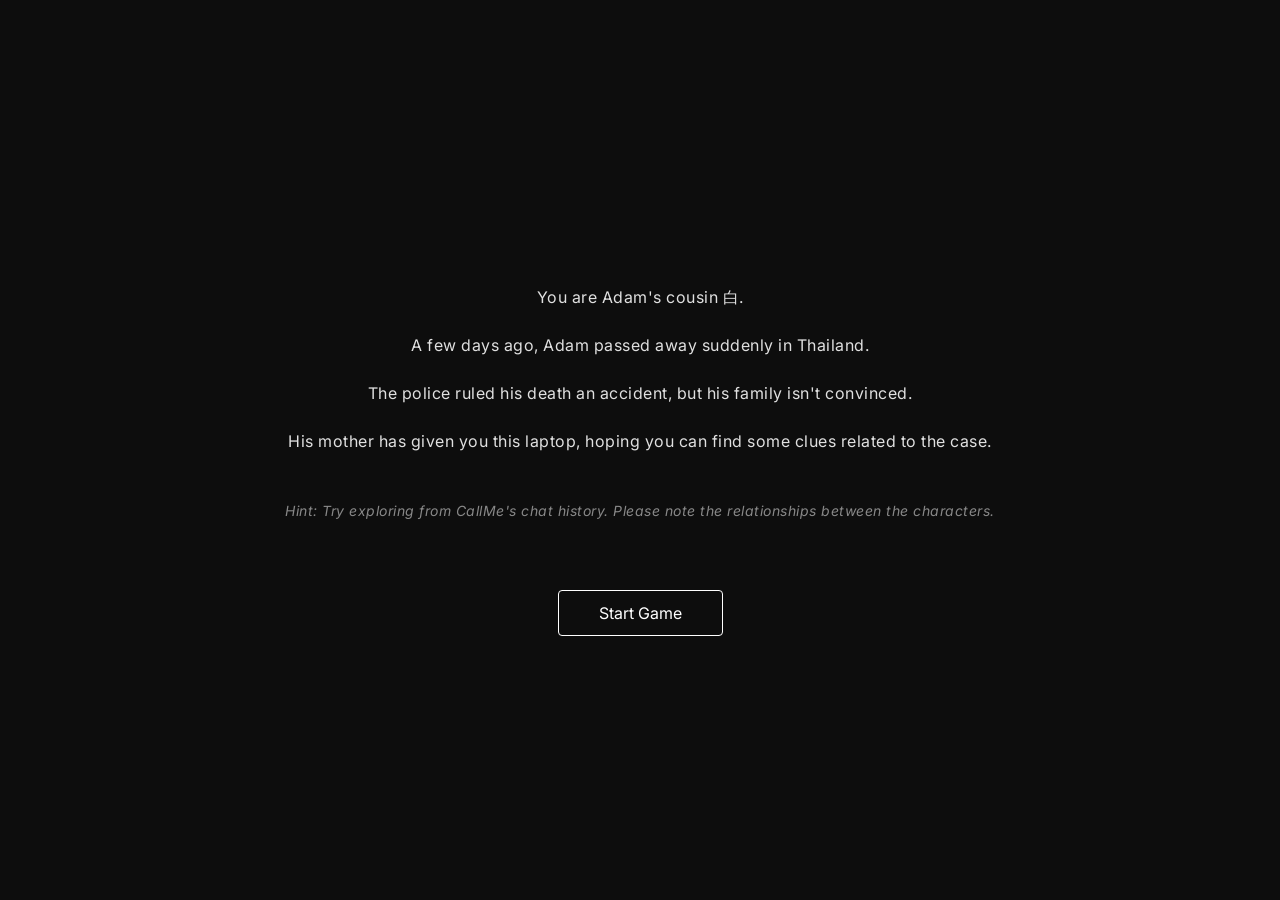
==== commit dcbb9531: "Coolgle fix" ====
--- a/ARG_Game_Project/index.html
+++ b/ARG_Game_Project/index.html
@@ -60,7 +60,7 @@
         <div class="wechat-app-container">
             <div class="wechat-sidebar">
                 <!-- <div class="self-avatar"
-                    style="background: url('assets/Adam.png') center/cover;">
+                    style="background: url('assets/Adam_school.png') center/cover;">
                 </div> -->
                 <div class="wechat-sidebar">
                     <div class="self-avatar" style="background: #333;">Adam</div>
@@ -491,7 +491,7 @@
                 <div class="xhs-header">Me</div>
                 <div class="xhs-profile-header">
                     <div class="xhs-p-avatar"
-                        style="background: url('assets/Adam.png') center/cover;">
+                        style="background: url('assets/Adam_school.png') center/cover;">
                     </div>
                     <div class="xhs-p-info">
                         <h3>Augenster</h3>
@@ -596,7 +596,7 @@
         </div>
     </div>
 
-    <div id="win-notes" class="window" style="width: 300px; height: 400px; top: 50px; left: 800px;">
+    <div id="win-notes" class="window" style="width: 450px; height: 600px; top: 50px; left: 700px;">
         <div class="title-bar">
             <div class="traffic-lights">
                 <div class="dot close" onclick="closeWindow('win-notes')"></div>
@@ -643,8 +643,9 @@
                 style="flex:1; padding: 6px 12px; border-radius: 16px; border: 1px solid #ddd; background: #fff;">
 
             <button onclick="navBrowser('history')"
-                style="border:none; background:transparent; font-size:18px; cursor:pointer; padding: 5px 10px; border-radius: 4px;"
-                onmouseover="this.style.background='#e4e6e9'" onmouseout="this.style.background='transparent'">🕒
+                style="border:none; background:transparent; display:flex; align-items:center; gap:6px; font-size:13px; color:#333; font-weight:600; cursor:pointer; padding: 5px 12px; border-radius: 4px;"
+                onmouseover="this.style.background='#e4e6e9'" onmouseout="this.style.background='transparent'">
+                <span style="font-size:16px;">🕒</span> History
             </button>
         </div>
 
@@ -656,7 +657,7 @@
                     <div class="search-logo">Co</div>
                     <div class="search-box-wrapper">
                         <span class="search-icon">🔍</span>
-                        <input type="text" id="main-search-input" placeholder="Search Google or type a URL"
+                        <input type="text" id="main-search-input" placeholder="Search Coogle or type a URL"
                             onkeypress="handleSearchEnter(event)">
                     </div>
                     <div class="search-buttons">
@@ -761,19 +762,19 @@
                         <div class="couple-gallery">
                             <div class="gallery-item">
                                 <img src="https://images.unsplash.com/photo-1559339352-11d035aa65de?q=80&w=200" alt="Thai Food">
-                                <div class="gallery-cap">Best Curry in BKK</div>
+                                <div class="gallery-cap">Best Restaurant in BKK</div>
                             </div>
                             <div class="gallery-item">
                                 <img src="https://images.unsplash.com/photo-1506665531195-3566af2b4dfa?q=80&w=200" alt="Travel">
-                                <div class="gallery-cap">Beach Day</div>
+                                <div class="gallery-cap">Crazy View</div>
                             </div>
                             <div class="gallery-item">
                                 <img src="https://images.unsplash.com/photo-1519671482749-fd09be7ccebf?q=80&w=200" alt="Silhouette">
-                                <div class="gallery-cap">Forever & Always</div>
+                                <div class="gallery-cap">Party All Night</div>
                             </div>
                             <div class="gallery-item">
                                 <img src="https://images.unsplash.com/photo-1516627145497-ae6968895b74?q=80&w=200" alt="Ice Cave">
-                                <div class="gallery-cap">Iceland Memories</div>
+                                <div class="gallery-cap">My Cute Nephew</div>
                             </div>
                         </div>
                     </div>
@@ -1063,7 +1064,7 @@
             
                         <div style="padding: 0 20px 20px 20px;">
                             <div
-                                style="width: 120px; height: 120px; border-radius: 50%; border: 4px solid #fff; background: url('assets/Adam.png') center/cover; margin-top: -60px; position: relative; z-index: 2;">
+                                style="width: 120px; height: 120px; border-radius: 50%; border: 4px solid #fff; background: url('assets/Adam_school.png') center/cover; margin-top: -60px; position: relative; z-index: 2;">
                             </div>
             
                             <div style="margin-top: 15px;">
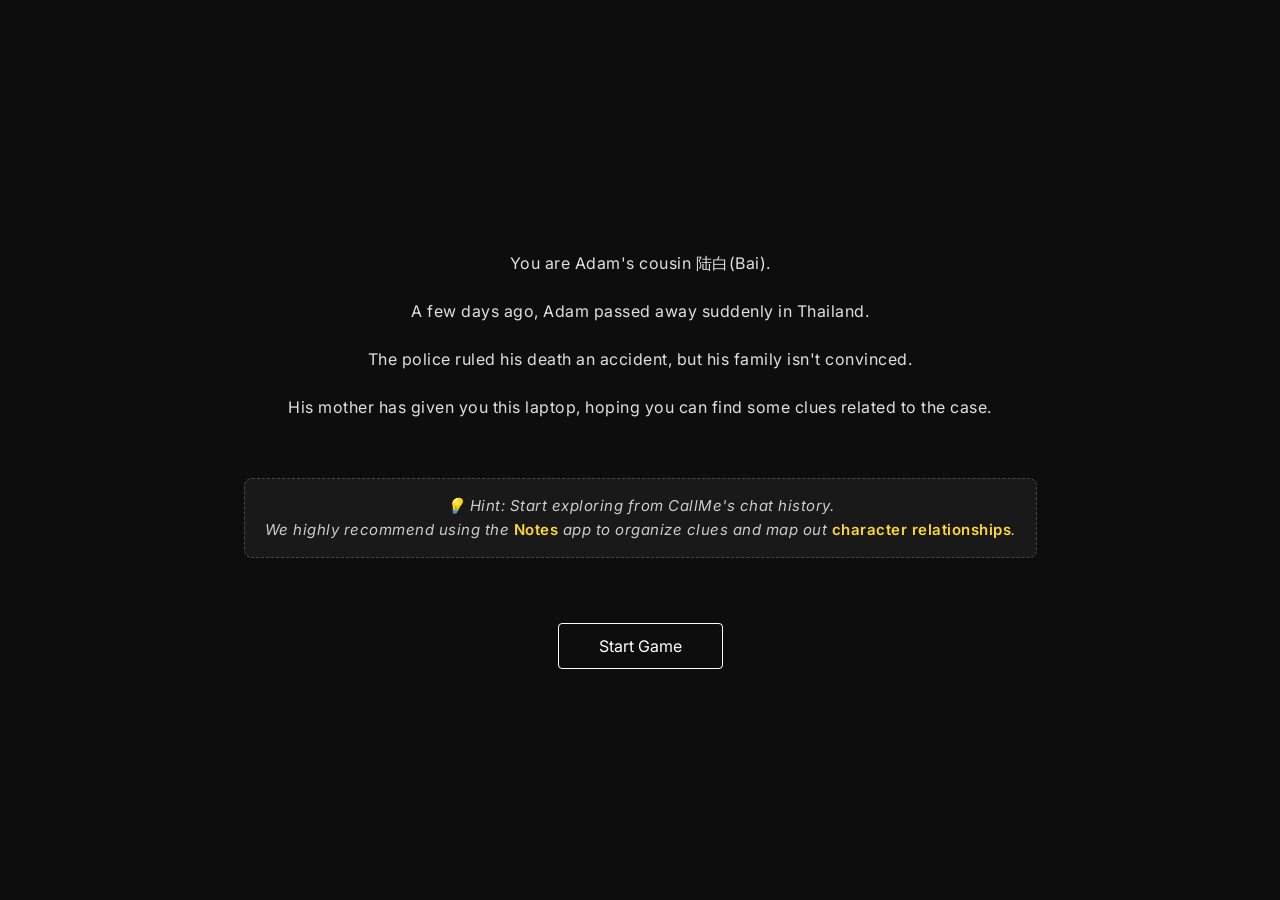
==== commit 39fec491: "修改一些小问题" ====
--- a/ARG_Game_Project/index.html
+++ b/ARG_Game_Project/index.html
@@ -13,11 +13,15 @@
 <body>
     <div id="intro-screen">
         <div class="intro-content">
-            <p>You are Adam's cousin 白.</p>
+            <p>You are Adam's cousin 陆白(Bai).</p>
             <p>A few days ago, Adam passed away suddenly in Thailand.</p>
             <p>The police ruled his death an accident, but his family isn't convinced.</p>
             <p>His mother has given you this laptop, hoping you can find some clues related to the case.</p>
-            <p class="intro-hint">Hint: Try exploring from CallMe's chat history. Please note the relationships between the characters.</p>
+            <p class="intro-hint">
+                💡 Hint: Start exploring from CallMe's chat history.<br>
+                We highly recommend using the <strong>Notes</strong> app to organize clues and map out <strong>character
+                    relationships</strong>.
+            </p>
     
             <button class="start-btn" onclick="startGame()">Start Game</button>
         </div>
--- a/ARG_Game_Project/style.css
+++ b/ARG_Game_Project/style.css
@@ -1335,13 +1335,35 @@
 
 .intro-hint {
     margin-top: 40px !important;
-    color: #888;
+    color: #ccc;
+    /* 字体颜色稍微调亮，原先的 #888 在黑底上太暗 */
     font-style: italic;
-    font-size: 14px;
+    font-size: 15px;
+    /* 字体稍微放大 */
+    line-height: 1.6;
+    background: rgba(255, 255, 255, 0.05);
+    /* 添加极弱的背景色突出版块 */
+    padding: 15px 20px;
+    border-radius: 8px;
+    border: 1px dashed rgba(255, 255, 255, 0.2);
+    /* 虚线框增加引导感 */
+    display: inline-block;
+    /* 让背景框紧贴文字 */
+}
+
+.intro-hint strong {
+    color: #fdd835;
+    /* 用明黄色高亮 Notes 和 character relationships */
+    font-style: normal;
+    /* 取消关键词的斜体，使其更突出 */
+    font-weight: 600;
 }
 
 .start-btn {
-    margin-top: 50px;
+    display: block;
+    /* 强制换行 */
+    margin: 50px auto 0;
+    /* 居中对齐 (上边距50px，左右自动，下边距0) */
     padding: 12px 40px;
     background-color: transparent;
     color: #fff;
@@ -2485,42 +2507,54 @@
     transform: translateY(0);
 }
 
-/* 极简风半透明方形下载按钮 */
+/* 极简风半透明方形下载按钮 - 初始版放大50% + 白色眩光 */
 .minimal-download-btn {
     position: absolute;
     bottom: 20px;
     right: 20px;
-    width: 44px;
-    /* 固定宽高，形成正方形 */
-    height: 44px;
+    width: 66px;
+    /* 44px 的 1.5倍 */
+    height: 66px;
+    /* 44px 的 1.5倍 */
     background: rgba(255, 255, 255, 0.25);
-    /* 白色半透明背景 */
     backdrop-filter: blur(6px);
-    /* 配合背景模糊，毛玻璃质感更好 */
-    border: 1px solid rgba(255, 255, 255, 0.4);
-    /* 淡淡的白色边框 */
-    border-radius: 8px;
-    /* 如果想要绝对的直角方形，把这里改成 0 */
+    border: 1px solid rgba(255, 255, 255, 0.6);
+    border-radius: 12px;
+    /* 圆角跟随比例调大 */
     color: #fff;
-    /* 箭头颜色设为白色 */
+    font-size: 32px;
+    /* 内部图标等比放大 */
     display: flex;
     align-items: center;
     justify-content: center;
     cursor: pointer;
     transition: all 0.2s ease;
-    box-shadow: 0 4px 10px rgba(0, 0, 0, 0.1);
+
+    /* 白色眩光效果 */
+    box-shadow: 0 0 15px rgba(255, 255, 255, 0.6);
 }
 
 /* 悬停时的交互效果 */
 .minimal-download-btn:hover {
     background: rgba(255, 255, 255, 0.45);
-    /* 悬停时稍微变亮 */
-    transform: translateY(-2px);
-    box-shadow: 0 6px 15px rgba(0, 0, 0, 0.15);
+    transform: translateY(-3px);
+    /* 按钮变大了，悬浮高度也稍微增加一点 */
+    box-shadow: 0 0 25px rgba(255, 255, 255, 0.95);
+    /* 悬停时眩光更强 */
 }
 
 .minimal-download-btn:active {
     transform: translateY(0);
+}
+
+/* 强制放大下载按钮里的 SVG 矢量箭头 */
+.minimal-download-btn svg {
+    width: 36px !important;
+    /* 把原来的 20px 放大 */
+    height: 36px !important;
+    /* 同步放大 */
+    stroke-width: 2.5;
+    /* 可选：让线条变粗一点点，看起来更实心 */
 }
 
 /* 加密信息窗口背景：Logo 移至右侧且更隐蔽 */
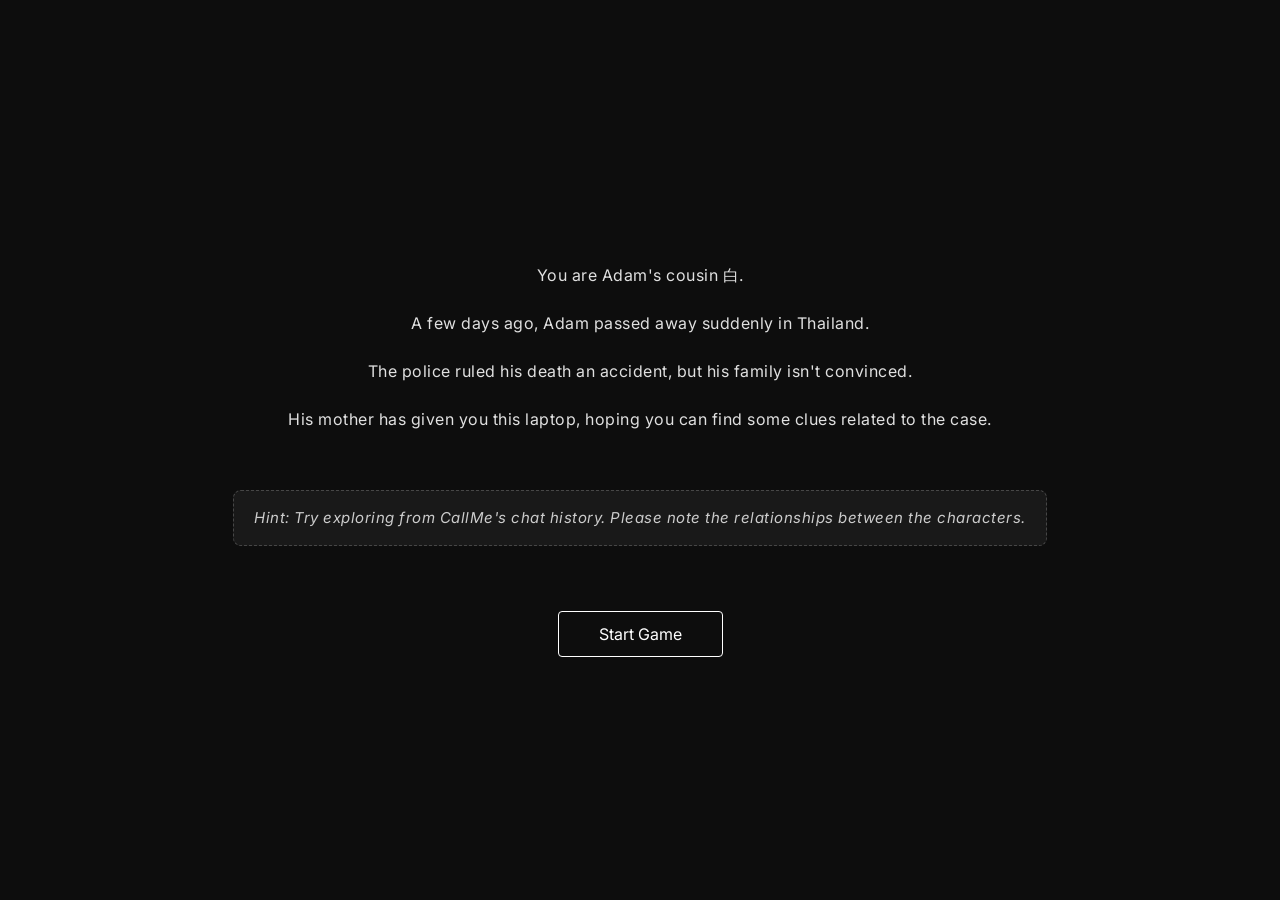
==== commit 9733d51f: "2" ====
--- a/ARG_Game_Project/index.html
+++ b/ARG_Game_Project/index.html
@@ -13,15 +13,11 @@
 <body>
     <div id="intro-screen">
         <div class="intro-content">
-            <p>You are Adam's cousin 陆白(Bai).</p>
+            <p>You are Adam's cousin 白.</p>
             <p>A few days ago, Adam passed away suddenly in Thailand.</p>
             <p>The police ruled his death an accident, but his family isn't convinced.</p>
             <p>His mother has given you this laptop, hoping you can find some clues related to the case.</p>
-            <p class="intro-hint">
-                💡 Hint: Start exploring from CallMe's chat history.<br>
-                We highly recommend using the <strong>Notes</strong> app to organize clues and map out <strong>character
-                    relationships</strong>.
-            </p>
+            <p class="intro-hint">Hint: Try exploring from CallMe's chat history. Please note the relationships between the characters.</p>
     
             <button class="start-btn" onclick="startGame()">Start Game</button>
         </div>
@@ -704,7 +700,7 @@
                         <div class="couple-input-area">
                             <div class="couple-input-field">
                                 <label style="font-size: 11px; color: rgba(255,255,255,0.7); margin-bottom: 5px; display: block;"></label>
-                                <input type="text" id="couple-pwd-lyrics" placeholder="Our Song" style="width: 200px;">
+                                <input type="text" id="couple-pwd-lyrics" placeholder="XXXX XXXXX" style="width: 200px;">
                             </div>
                             
                             <div class="couple-input-field">
@@ -750,7 +746,7 @@
             
                         <div class="diary-post">
                             <span class="diary-date">May 20, 2025</span>
-                            <p>Meet our new family member: <b>Lolo</b>! 🐾 She's a Golden Retriever puppy with the brightest smile. Chris says she has my eyes, but I think she just has his energy. Welcome home, girl!</p>
+                            <p>Meet our new family member: Lolo! 🐾 She's a Golden Retriever puppy with the brightest smile. Lucas says she has my eyes, but I think she just has his energy. Welcome home, girl!</p>
                             <img src="https://images.unsplash.com/photo-1552053831-71594a27632d?q=80&w=300" class="diary-img" alt="Smiling Golden Retriever">
                         </div>
             
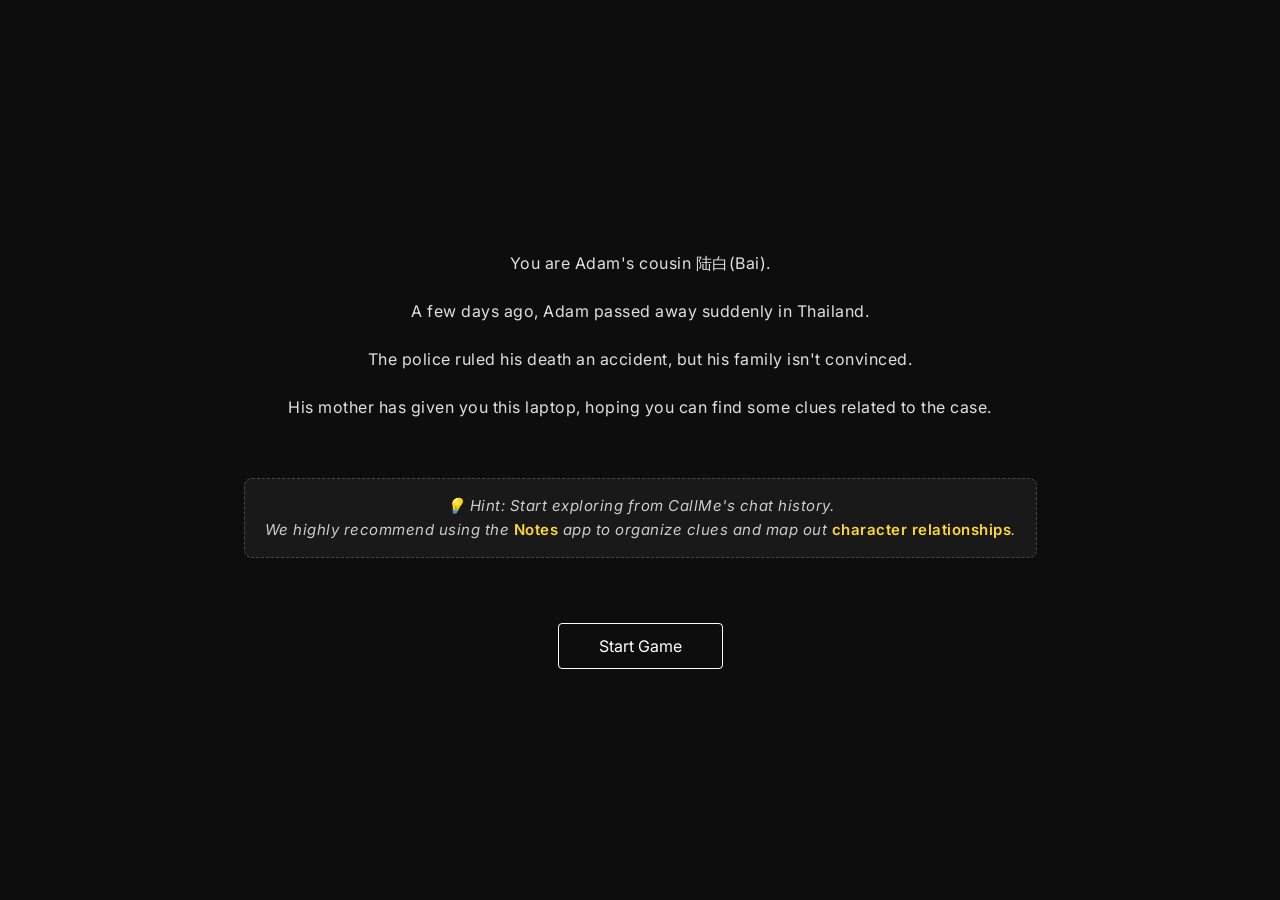
==== commit e7ce8350: "Merge pull request #43 from YyAaNn16/yumi 2" ====
--- a/ARG_Game_Project/index.html
+++ b/ARG_Game_Project/index.html
@@ -13,11 +13,15 @@
 <body>
     <div id="intro-screen">
         <div class="intro-content">
-            <p>You are Adam's cousin 白.</p>
+            <p>You are Adam's cousin 陆白(Bai).</p>
             <p>A few days ago, Adam passed away suddenly in Thailand.</p>
             <p>The police ruled his death an accident, but his family isn't convinced.</p>
             <p>His mother has given you this laptop, hoping you can find some clues related to the case.</p>
-            <p class="intro-hint">Hint: Try exploring from CallMe's chat history. Please note the relationships between the characters.</p>
+            <p class="intro-hint">
+                💡 Hint: Start exploring from CallMe's chat history.<br>
+                We highly recommend using the <strong>Notes</strong> app to organize clues and map out <strong>character
+                    relationships</strong>.
+            </p>
     
             <button class="start-btn" onclick="startGame()">Start Game</button>
         </div>
